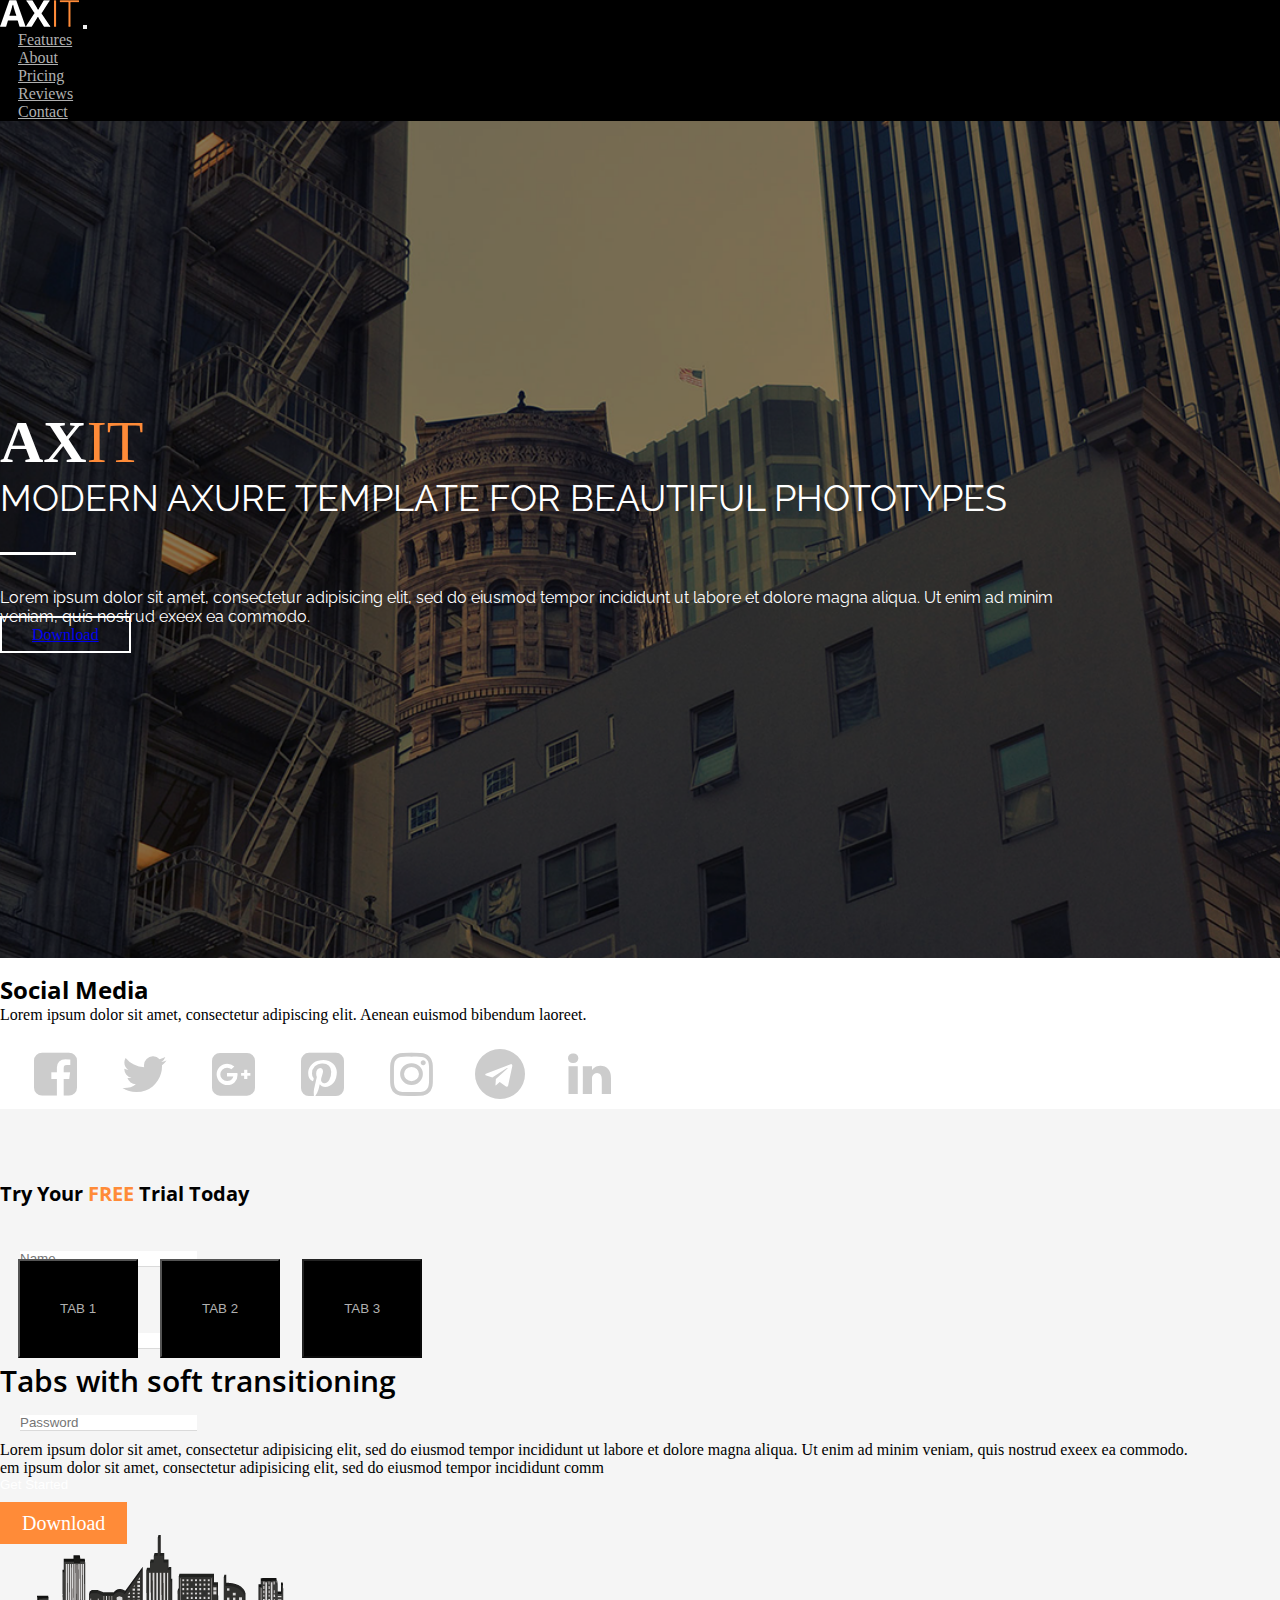
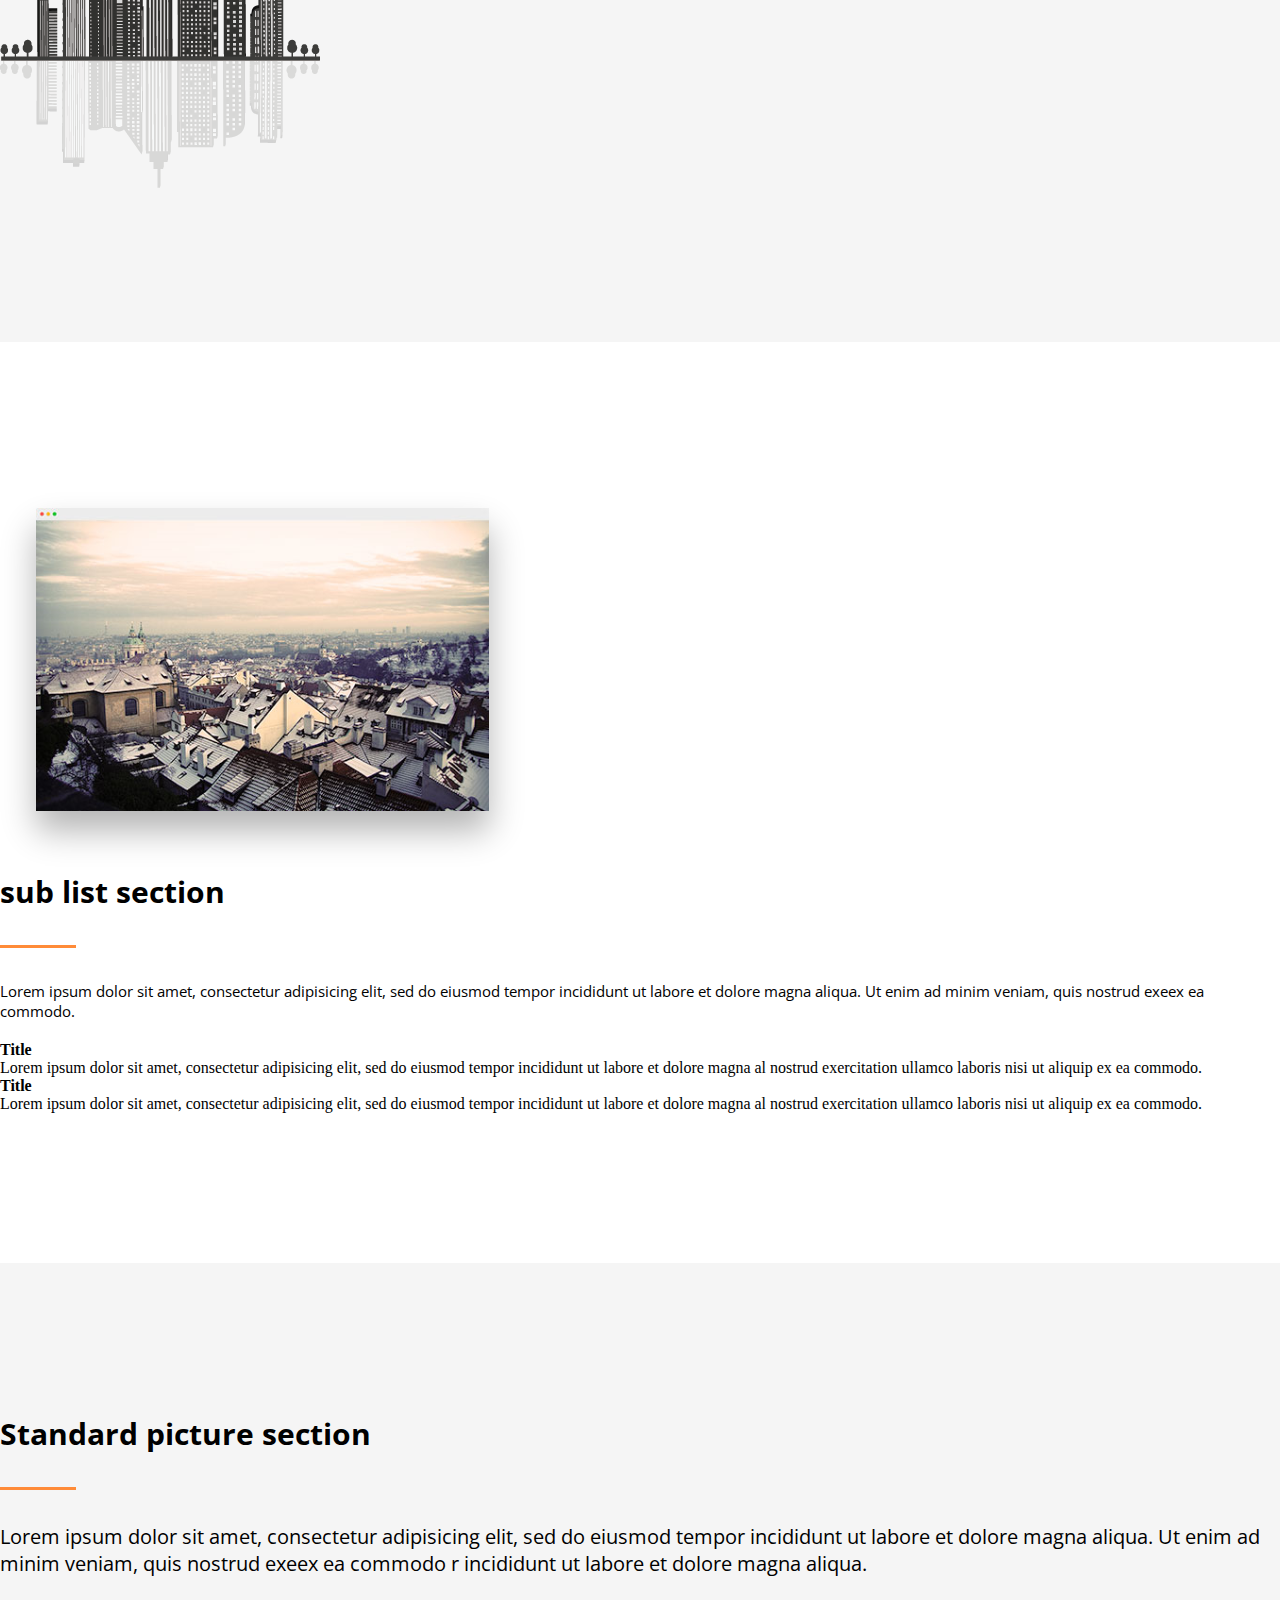
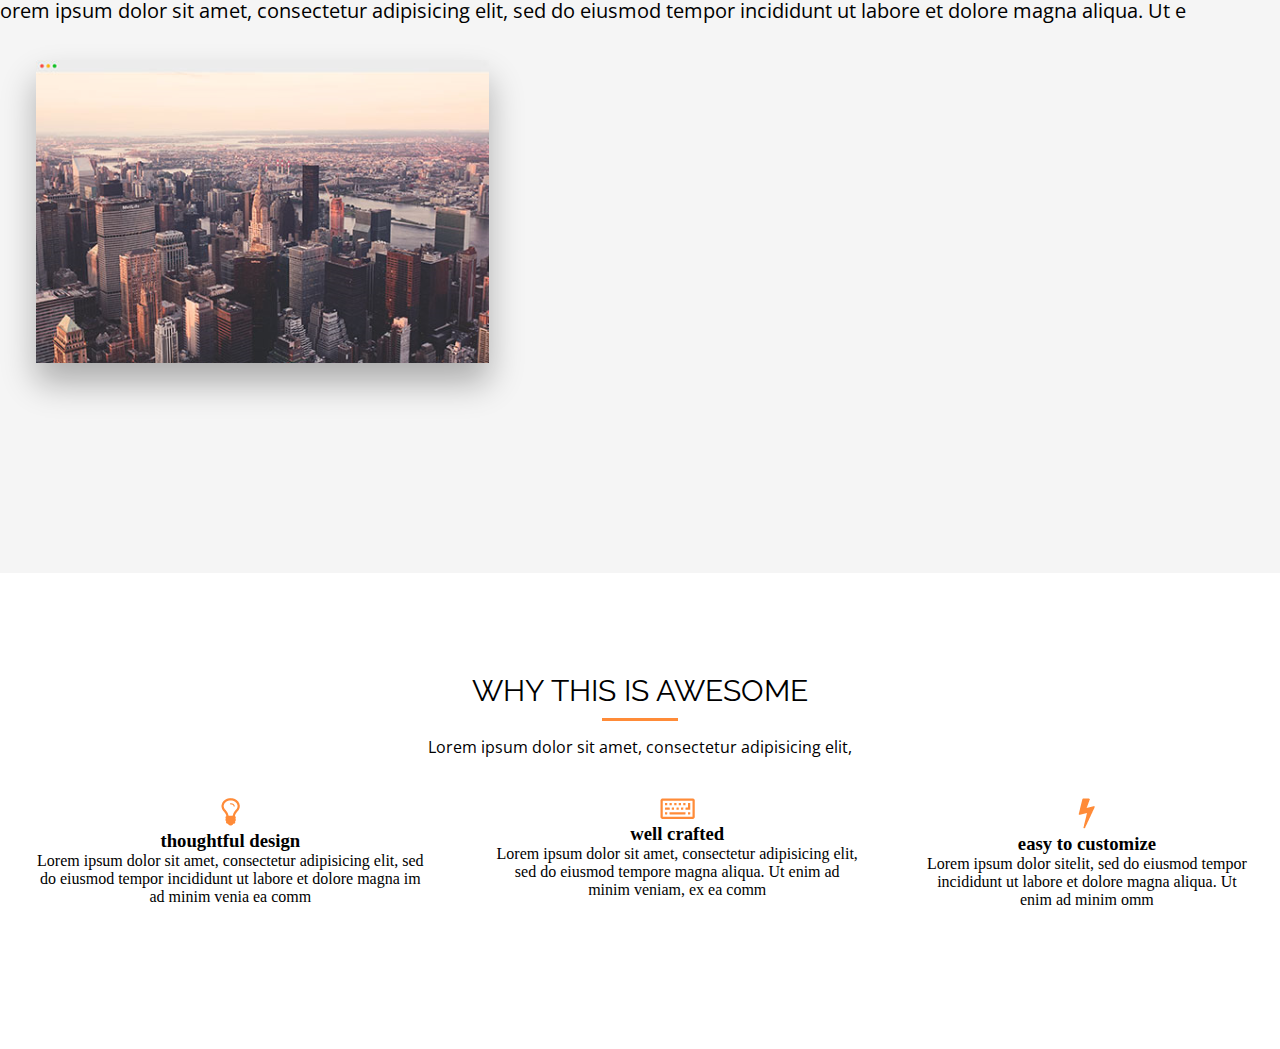
==== index.html @ ef0294df "Add files via upload" ====
<!DOCTYPE html>
<html>
<head>
	<meta charset="utf-8">
	<meta name="viewport" content="width=device-width, initial-scale=1">
	<title>class 08</title>
</head>
<body>
    <!doctype html>
<html lang="en">
  <head>
    <meta charset="utf-8">
    <meta name="viewport" content="width=device-width, initial-scale=1">
    <title>Bootstrap demo</title>
    <link href="https://cdn.jsdelivr.net/npm/bootstrap@5.3.2/dist/css/bootstrap.min.css" rel="stylesheet" integrity="sha384-T3c6CoIi6uLrA9TneNEoa7RxnatzjcDSCmG1MXxSR1GAsXEV/Dwwykc2MPK8M2HN" crossorigin="anonymous">


<!-- font awesome link -->

    <link rel="stylesheet" href="https://stackpath.bootstrapcdn.com/font-awesome/4.7.0/css/font-awesome.min.css"> 


<!-- main css link -->

    <link rel="stylesheet" type="text/css" href="css/style.css">
  </head>
  <body>



    <!-- header-section start -->    


<header class="header-section">
  <nav class="navbar navbar-expand-lg">
  <div class="container">
    <a class="navbar-brand" href="#"><img src="img/logo.png"></a>
    <button class="navbar-toggler" type="button" data-bs-toggle="collapse" data-bs-target="#navbarSupportedContent" aria-controls="navbarSupportedContent" aria-expanded="false" aria-label="Toggle navigation">
      <span class="navbar-toggler-icon"></span>
    </button>
    <div class="collapse navbar-collapse" id="navbarSupportedContent">
      <ul class="navbar-nav ms-auto mb-2 mb-lg-0">

        <li class="nav-item">
          <a class="nav-link active" aria-current="page" href="#">features</a>
        </li>

        <li class="nav-item">
          <a class="nav-link" href="#">about</a>
        </li>

         <li class="nav-item">
          <a class="nav-link" href="#">pricing</a>
        </li>

         <li class="nav-item">
          <a class="nav-link" href="#">reviews</a>
        </li>

         <li class="nav-item">
          <a class="nav-link" href="#">contact</a>
        </li>
      </ul> 
    </div>
  </div>
</nav>
</header>

 <!-- header-section end -->





 <!-- banner-section start -->

<section class="banner-section">
  <div class="container">
    <div class="row">
      <div class="col-lg-7">
        <div class="content">
          <h1>ax<span>it</span></h1>
          <h2>modern axure template for beautiful phototypes</h2>
          <div class="line"></div>
          <p>Lorem ipsum dolor sit amet, consectetur adipisicing elit, sed do eiusmod
          tempor incididunt ut labore et dolore magna aliqua. Ut enim ad minim veniam,
          quis nostrud exeex ea commodo.</p>

         <a href="#" class="btn btn-primary">download</a>
        </div>
      </div>
      <div class="col-lg-5">
        <div class="main-form">
          <div class="card text-center"  style="width: 20rem;">
          <div class="card-header">
            <h3>try your <span>free</span> trial today</h3>
          </div>
            <div class="card-body">
               <form>

                 <div class="form-group first">
                   <input type="text" class="form-control" placeholder="name">
                 </div>

                 <div class="form-group">
                   <input type="email" class="form-control" placeholder="email">
                 </div>

                 <div class="form-group">
                   <input type="password" class="form-control" placeholder="password">
                 </div>

               </form>
            </div>
            <div class="card-footer text-body-secondary">
             <input type="submit" value="get started" class="get-btn">
        </div>
        </div>
        </div>
      </div>
    </div>
  </div>
</section>


 <!-- banner-section end -->




 <!-- social-section start -->

<section class="social-section">
  <div class="container">
    <div class="row">
      <div class="col-lg-4">
        <div class="content">
          <h2>social media</h2>
          <p>Lorem ipsum dolor sit amet, consectetur adipiscing elit.
           Aenean euismod bibendum laoreet.</p>
        </div>
      </div>
      <div class="col-lg-8">
        <div class="icon-part">
           <div class="icon">
                <div class="icon">
                              <ul>
                                                  <li><a href="#"><i class="fa fa-facebook-square" aria-hidden="true"></i></a></li>
                                                  <li><a href="#"><i class="fa fa-twitter" aria-hidden="true"></i></a></li>
                                                  <li><a href="#"><i class="fa fa-google-plus-square" aria-hidden="true"></i></a></li>
                                                  <li><a href="#"><i class="fa fa-pinterest-square" aria-hidden="true"></i></a></li>
                                                  <li><a href="#"><i class="fa fa-instagram" aria-hidden="true"></i></a></li>
                                                  <li><a href="#"><i class="fa fa-telegram" aria-hidden="true"></i></a></li>
                                                  <li><a href="#"><i class="fa fa-linkedin" aria-hidden="true"></i></a></li>
                              </ul>                                                
          </div>                               
          </div>
        </div>
      </div>
    </div>
  </div>
</section>

 <!-- social-section end -->





 <!-- tab-section start -->


<section class="tab-section">
  <div class="container">
    <div class="row">
      <div class="col-lg-2">
        <div class="d-flex align-items-start">
  <div class="nav flex-column nav-pills me-3" id="v-pills-tab" role="tablist" aria-orientation="vertical">
    <button class="nav-link active" id="v-pills-home-tab" data-bs-toggle="pill" data-bs-target="#v-pills-home" type="button" role="tab" aria-controls="v-pills-home" aria-selected="true">TAB 1</button>
    <button class="nav-link" id="v-pills-profile-tab" data-bs-toggle="pill" data-bs-target="#v-pills-profile" type="button" role="tab" aria-controls="v-pills-profile" aria-selected="false">tab 2</button>
    <button class="nav-link" id="v-pills-disabled-tab" data-bs-toggle="pill" data-bs-target="#v-pills-disabled" type="button" role="tab" aria-controls="v-pills-disabled" aria-selected="false" disabled>TAB 3</button>
  </div>  
</div>
      </div>
      <div class="col-lg-5">
        <div class="tab-content">
          <h2>Tabs with soft transitioning</h2>
          <p>Lorem ipsum dolor sit amet, consectetur adipisicing elit, sed do eiusmod
          tempor incididunt ut labore et dolore magna aliqua. Ut enim ad minim veniam,
          quis nostrud exeex ea commodo.</p>
          <p>em ipsum dolor sit amet, consectetur adipisicing elit, sed do eiusmod
          tempor incididunt comm</p>
         <div class="btn">
        <a href="#">download</a>
        </div>
        </div>
      </div>
       <div class="col-lg-4">
         <img src="img/tab.png">
       </div>
    </div>
  </div>
</section>

 <!-- tab-section end -->





 <!-- sub list-section start -->

<section class="feature-section">
  <div class="container">
    <div class="row">
      <div class="col-lg-6">
        <img src="img/left1.png">
      </div>
      <div class="col-lg-6">
        <div class="feature-content">
          <h2>sub list section</h2>
          <div class="line"></div>
          <p>Lorem ipsum dolor sit amet, consectetur adipisicing elit, sed do eiusmod
          tempor incididunt ut labore et dolore magna aliqua. Ut enim ad minim veniam,
          quis nostrud exeex ea commodo.</p>
        </div>

        <div class="feature-title">
         <div>
            <h4>Title</h4>
          <p>Lorem ipsum dolor sit amet, consectetur adipisicing elit, sed do eiusmod
          tempor incididunt ut labore et dolore magna al nostrud exercitation ullamco laboris nisi ut aliquip ex ea commodo.</p>
         </div>

         <div>
            <h4>Title</h4>
          <p>Lorem ipsum dolor sit amet, consectetur adipisicing elit, sed do eiusmod
          tempor incididunt ut labore et dolore magna al nostrud exercitation ullamco laboris nisi ut aliquip ex ea commodo.</p>
         </div>
        </div>
      </div>
    </div>
  </div>
</section>

 <!-- sub list-section end -->





 <!-- standard picture-section start -->

<section class="picture-section">
  <div class="container">
    <div class="row">
      <div class="col-lg-6">
        <div class="picture-content">
          <h2>Standard picture section</h2>
          <div class="line"></div>
          <p>Lorem ipsum dolor sit amet, consectetur adipisicing elit, sed do eiusmod
          tempor incididunt ut labore et dolore magna aliqua. Ut enim ad minim veniam,
          quis nostrud exeex ea commodo r incididunt ut labore et dolore magna aliqua.</p>
          <p>orem ipsum dolor sit amet, consectetur adipisicing elit, sed do eiusmod
          tempor incididunt ut labore et dolore magna aliqua. Ut e</p>
        </div>
      </div>
      <div class="col-lg-6">
        <img src="img/right.png">
      </div>
    </div>
  </div>
</section>

 <!-- standard picture-section end -->





 <!-- why this is awesome-section start -->


<section class="our-process">
  <div class="container">
                   <div class="title">
                    <h2>why this is awesome</h2>
                    <div class="line"></div>
                    <p>Lorem ipsum dolor sit amet, consectetur adipisicing elit,</p>
                   </div>

                  <div class="icon-inner">
                    <div class="icon-box">
                    <img src="img/icon1.png">
                    <h3>thoughtful design</h3>
                    <p>Lorem ipsum dolor sit amet, consectetur adipisicing elit, sed do eiusmod
                    tempor incididunt ut labore et dolore magna im ad minim venia ea comm</p>
               </div>

               <div class="icon-box">
                    <img src="img/icon2.png">
                    <h3>well crafted</h3>
                    <p>Lorem ipsum dolor sit amet, consectetur adipisicing elit, sed do eiusmod
                    tempore magna aliqua. Ut enim ad minim veniam,
                     ex ea comm</p>
               </div>

               <div class="icon-box">
                    <img src="img/icon3.png">
                    <h3>easy to customize</h3>
                    <p>Lorem ipsum dolor sitelit, sed do eiusmod
                    tempor incididunt ut labore et dolore magna aliqua. Ut enim ad minim omm</p>
               </div>  
               </div>                              
  </div>
</section>

 <!-- why this is awesome-section end -->


     
    <script src="https://cdn.jsdelivr.net/npm/bootstrap@5.3.2/dist/js/bootstrap.bundle.min.js" integrity="sha384-C6RzsynM9kWDrMNeT87bh95OGNyZPhcTNXj1NW7RuBCsyN/o0jlpcV8Qyq46cDfL" crossorigin="anonymous"></script>
  </body>
</html>
</body>
</html>
---- css/style.css ----
@import url('https://fonts.googleapis.com/css2?family=Open+Sans:wght@300;400;500;600;700;800&family=Raleway:wght@100;200;300;400;500;600;700;800;900&display=swap');


/*font-family: 'Open Sans', sans-serif;
font-family: 'Raleway', sans-serif;*/

*{
	margin: 0;
	padding: 0;
}

/*header-section start*/


.navbar{
	background: black;
}

.nav-link{
	color: #b0b0b0  !important;
	margin-left: 18px;
	text-transform: capitalize;
}
/*header-section end*/




/*banner-section-start*/

.banner-section{
	width: 100%;
	background: url(../img/background.png);
	height: 93vh;
	background-repeat: no-repeat;
	background-position: center;
	background-size: cover;
}

.banner-section .content{
	height: 90vh;
	display: table-cell;
	vertical-align: middle;
}

.banner-section .content h1{
	font-size: 60px;
	text-transform: uppercase;
	color: #fff;
	font-weight: 700;
}

.banner-section .content h1 span{
	color: #ff8b38;
	font-weight: 300;
}

.banner-section .content h2{
	font-family: 'Raleway', sans-serif;
	font-size: 36px;
	text-transform: uppercase;
	color: #fff;
	font-weight: 400;
	padding-right: 188px;
}

.banner-section .content .line{
	width: 76px;
	height: 3px;
	background: #fff;
	margin: 33px 0px;
}

.banner-section .content p{
	font-family: 'Raleway', sans-serif;
	font-size: 16px;
	color: #fff;
	font-weight: 400;
	padding-right: 214px;
}

.btn-primary{
	background: transparent;
	border-radius: 0;
	border: 2px solid white;
	padding: 8px 30px;
	margin-top: 25px;
}

.btn-primary:hover{
	background: #ff8b38;
	border-color:#ff8b38 ;
}



/*form-part*/


.main-form{
	height: 90vh;
	display: table-cell;
	vertical-align: middle;
}


.main-form .form-group{
    margin-top: 22px !important;
    margin-bottom: 22px !important;
    padding: 0px 20px;
}


.main-form .form-group .form-control{
	border: none;
	outline: 0;
	border-bottom:1px  solid #dadada;
	border-radius: 0;
	 margin-top: 22px;
    margin-bottom: 22px;
    text-transform: capitalize;

}
.first{
	margin-top: 0px !important;
}

.card-body{
	margin-top: 0px;
	padding-top: 0px;
}
.card-header{
	background: #f5f5f5;
}

.card-header h3{
	font-family: 'Open Sans', sans-serif;
    font-size: 20px;
	text-transform: capitalize;
	color: #000;
	font-weight: 700;
	
}

.card-header h3 span{
	font-family: 'Open Sans', sans-serif;
    font-size: 20px;
	text-transform: uppercase;
	color: #ff8b38;
	font-weight: 700;
	
}

.card-footer{
    background: #ff8b38;
}


.get-btn{
	border: none;
	background: transparent;
	color: white;
	text-transform: capitalize;
}


/*banner-section-end*/







/*social-section-start*/


.social-section .content h2{
	font-family: 'Open Sans', sans-serif;
	text-transform: capitalize;
	margin-top: 15px;
}

.icon-part{
	width: 100%;
	margin-top: 15px;	
}

 .icon ul li{
 	display: inline-block;
    list-style: none;
    background: white;
    margin-top: 10px;
    width: 60px;
    height: 60px;
    text-align: center;
    margin-left: 25px;
}

.icon ul li a{
    text-decoration: none;
    color: #cccccc;


}
.icon ul li a i{
font-size: 50px;
color: #cccccc;

}

.btn{
   text-transform: capitalize;
    margin-top: 35px;  
}

.btn a{
     text-decoration: none;
     background: #ff8b38;
     color: #fff;
     padding: 10px 22px;
     font-size: 20px;
     text-align: center;
}


/*social-section-end*/






/*tab-section-start*/


.tab-section{
  padding: 150px 0px;
  background: #f5f5f5;
}

.tab-section .nav{
	margin-bottom: 2px;
}


.tab-section .nav-link{
	padding: 40px;
	border-radius: 0;
	background: black ;
	color: white;
	text-transform: uppercase;
}

.tab-content h2{
	font-family: 'Open Sans', sans-serif;
	font-size: 30px;
	font-weight: 600;
	margin-bottom: 40px;
}

/*tab-section-end*/





/*sub list-section start*/

.feature-section{
	padding: 150px 0px;
}

.feature-content h2{
	font-family: 'Open Sans', sans-serif;
	font-weight: 700;
	font-size: 30px;
}
.feature-section .feature-content .line{
	width: 76px;
	height: 3px;
    background: #ff8b38;
	margin: 33px 0px;
}


.feature-content p{
font-family: 'Open Sans', sans-serif;
font-size: 15px;
font-weight: 200px;
margin-bottom: 20px;
}


.feature-title{
	margin-top: 20px;
}

/*sub list-section end*/








/*standard-picture-section start*/


.picture-section{
	padding: 150px 0px;
	background:  #f5f5f5;
}

.picture-content h2{
	font-family: 'Open Sans', sans-serif;
	font-weight: 700;
	font-size: 30px;
}
.picture-section .picture-content .line{
	width: 76px;
	height: 3px;
    background: #ff8b38;
	margin: 33px 0px;
}


.picture-content p{
font-family: 'Open Sans', sans-serif;
font-size: 20px;
font-weight: 200px;
margin-bottom: 20px;
}


/*standard picture-section end*/






/*why this is awesome-section start*/

.our-process{
	width: 100%;
	padding: 100px 0px;
}
 .our-process .title{
 	text-align: center;
 	justify-content: center;

 }


.our-process .title h2{
	font-family: 'Raleway', sans-serif;
	font-size: 30px;
	text-transform: uppercase;
	font-weight: 400;
	
}

.our-process .title .line{
	width: 76px;
	height: 3px;
    background: #ff8b38;
	margin: auto;
	margin-top: 10px;
}

.our-process .title p{
	font-family: 'Open Sans', sans-serif;
	font-size: 16px;
	margin-top: 15px;
	
}

.icon-inner{
	display: flex;
	text-align: center;

}
.icon-inner .icon-box{
	margin: 20px;
	padding: 20px 12px;
}

.icon-inner .icon-box h2{
	font-family: 'Open Sans', sans-serif;
	text-transform: capitalize;
}

/*why this is awesome-section end*/
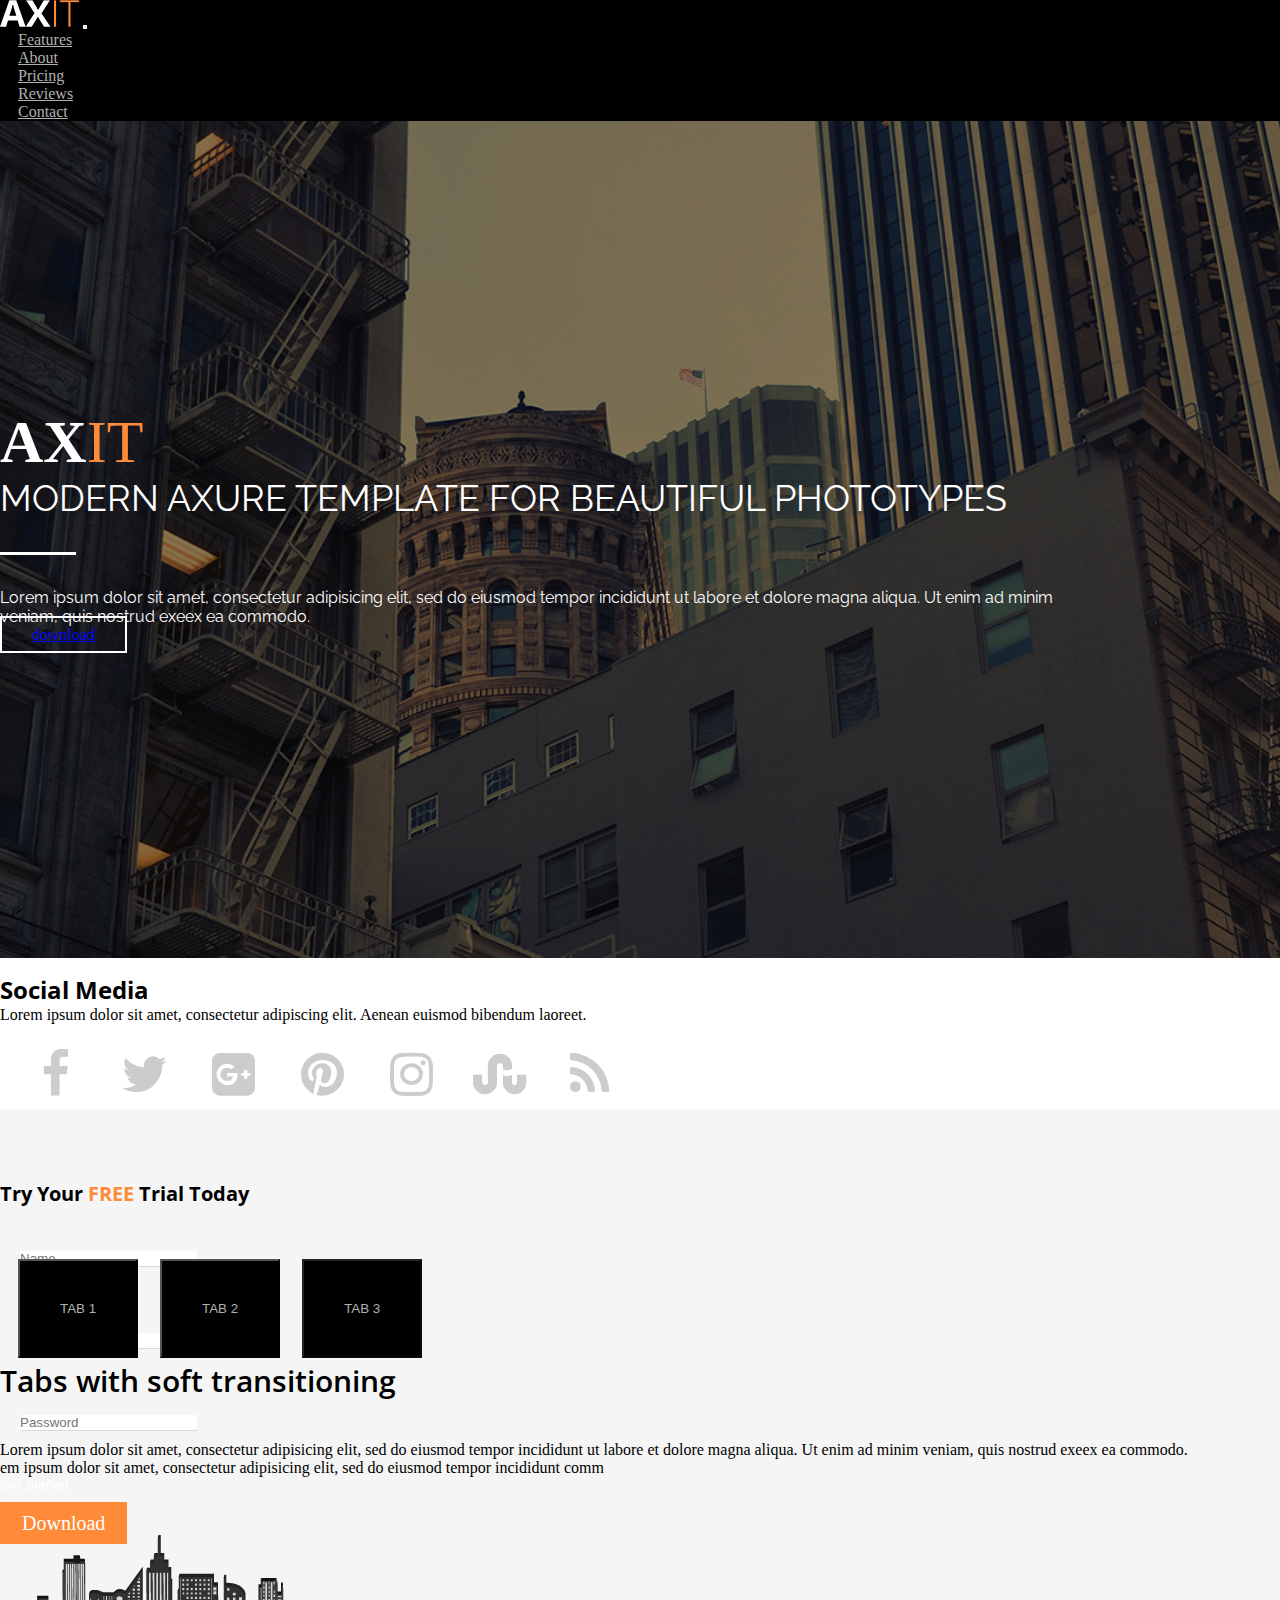
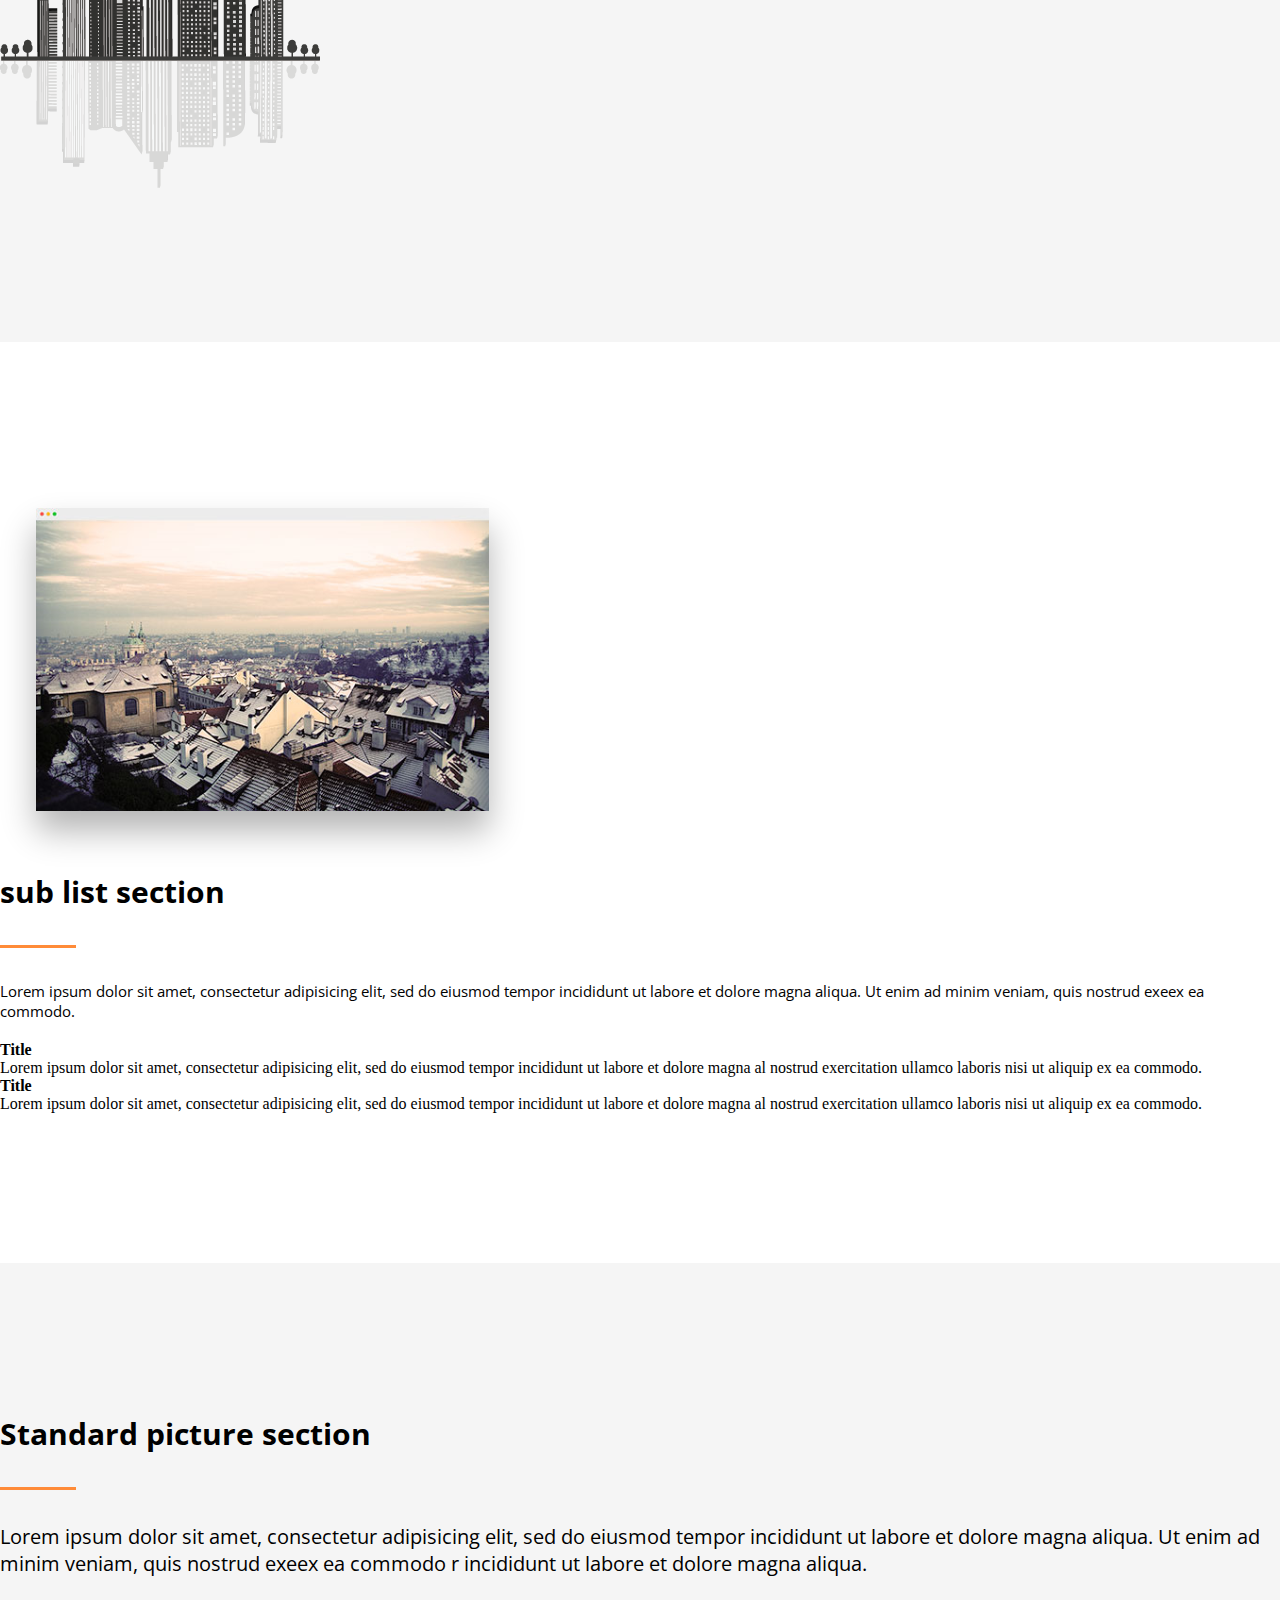
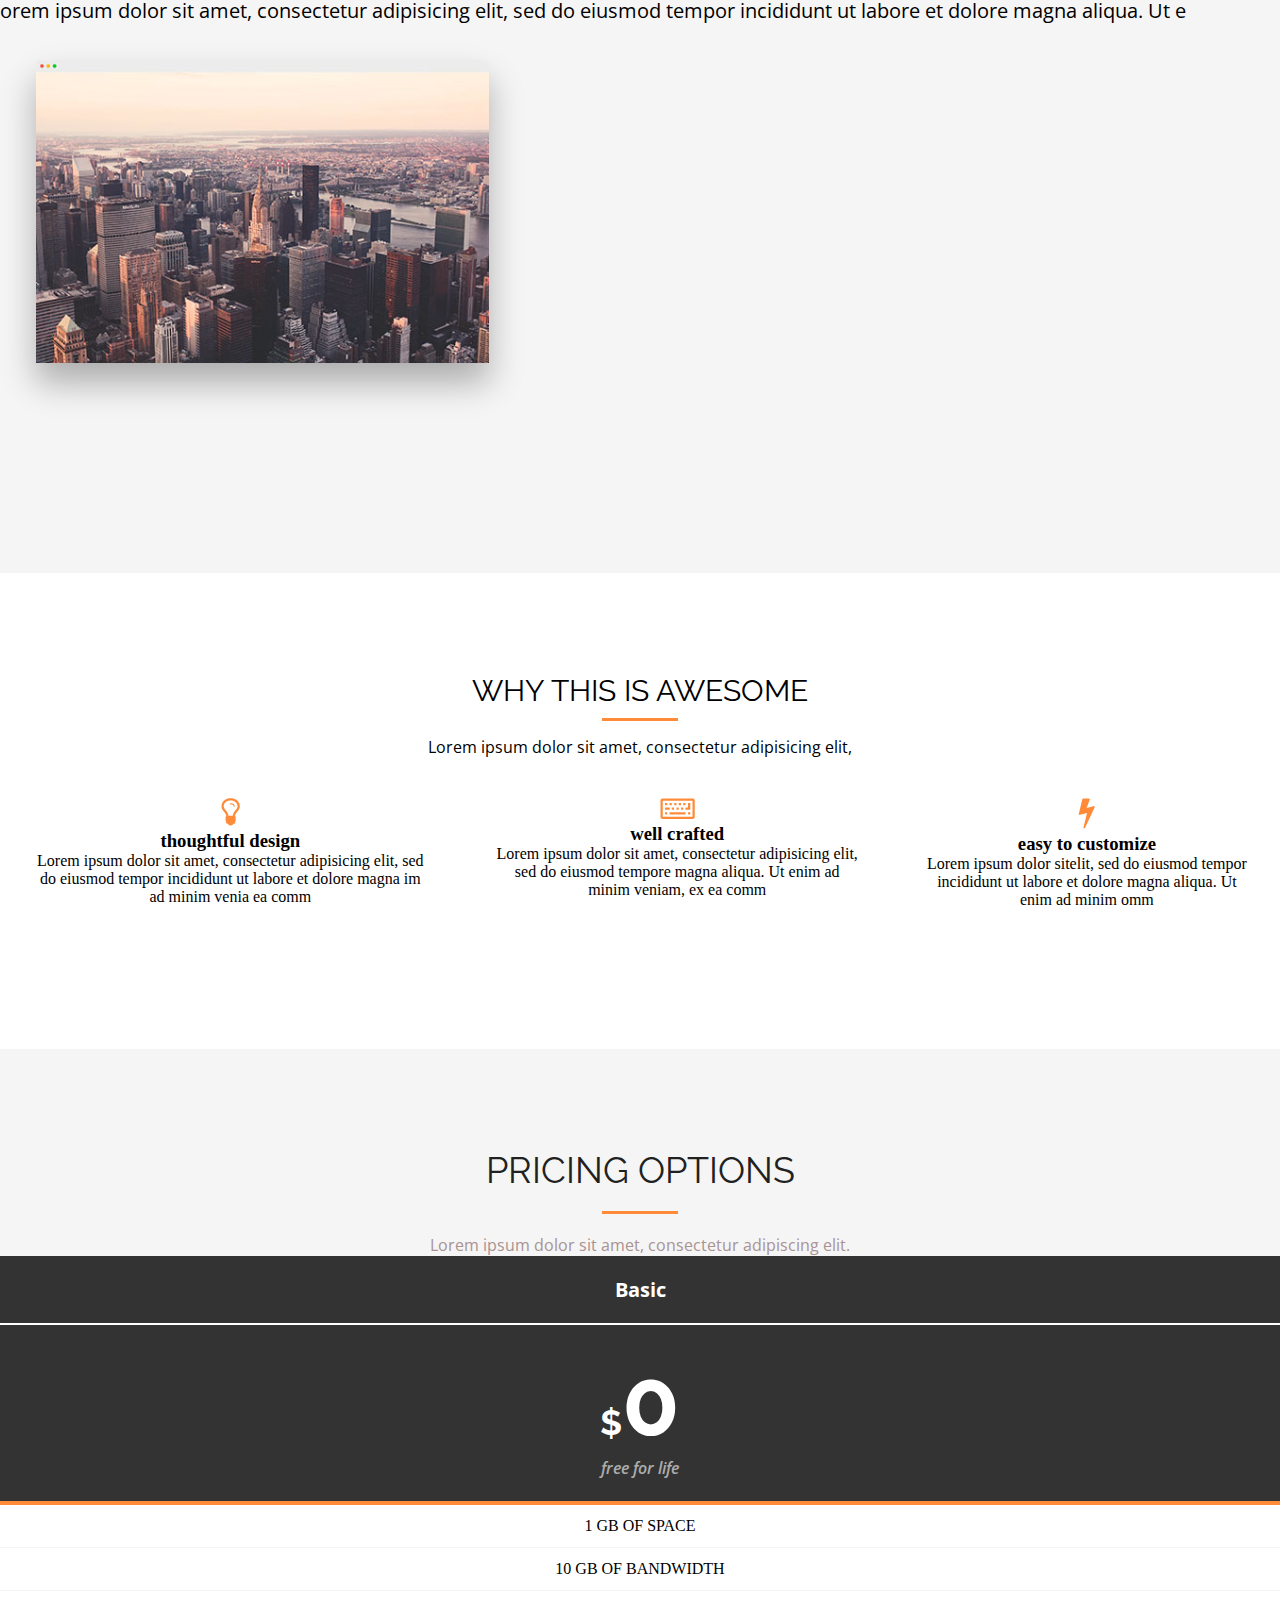
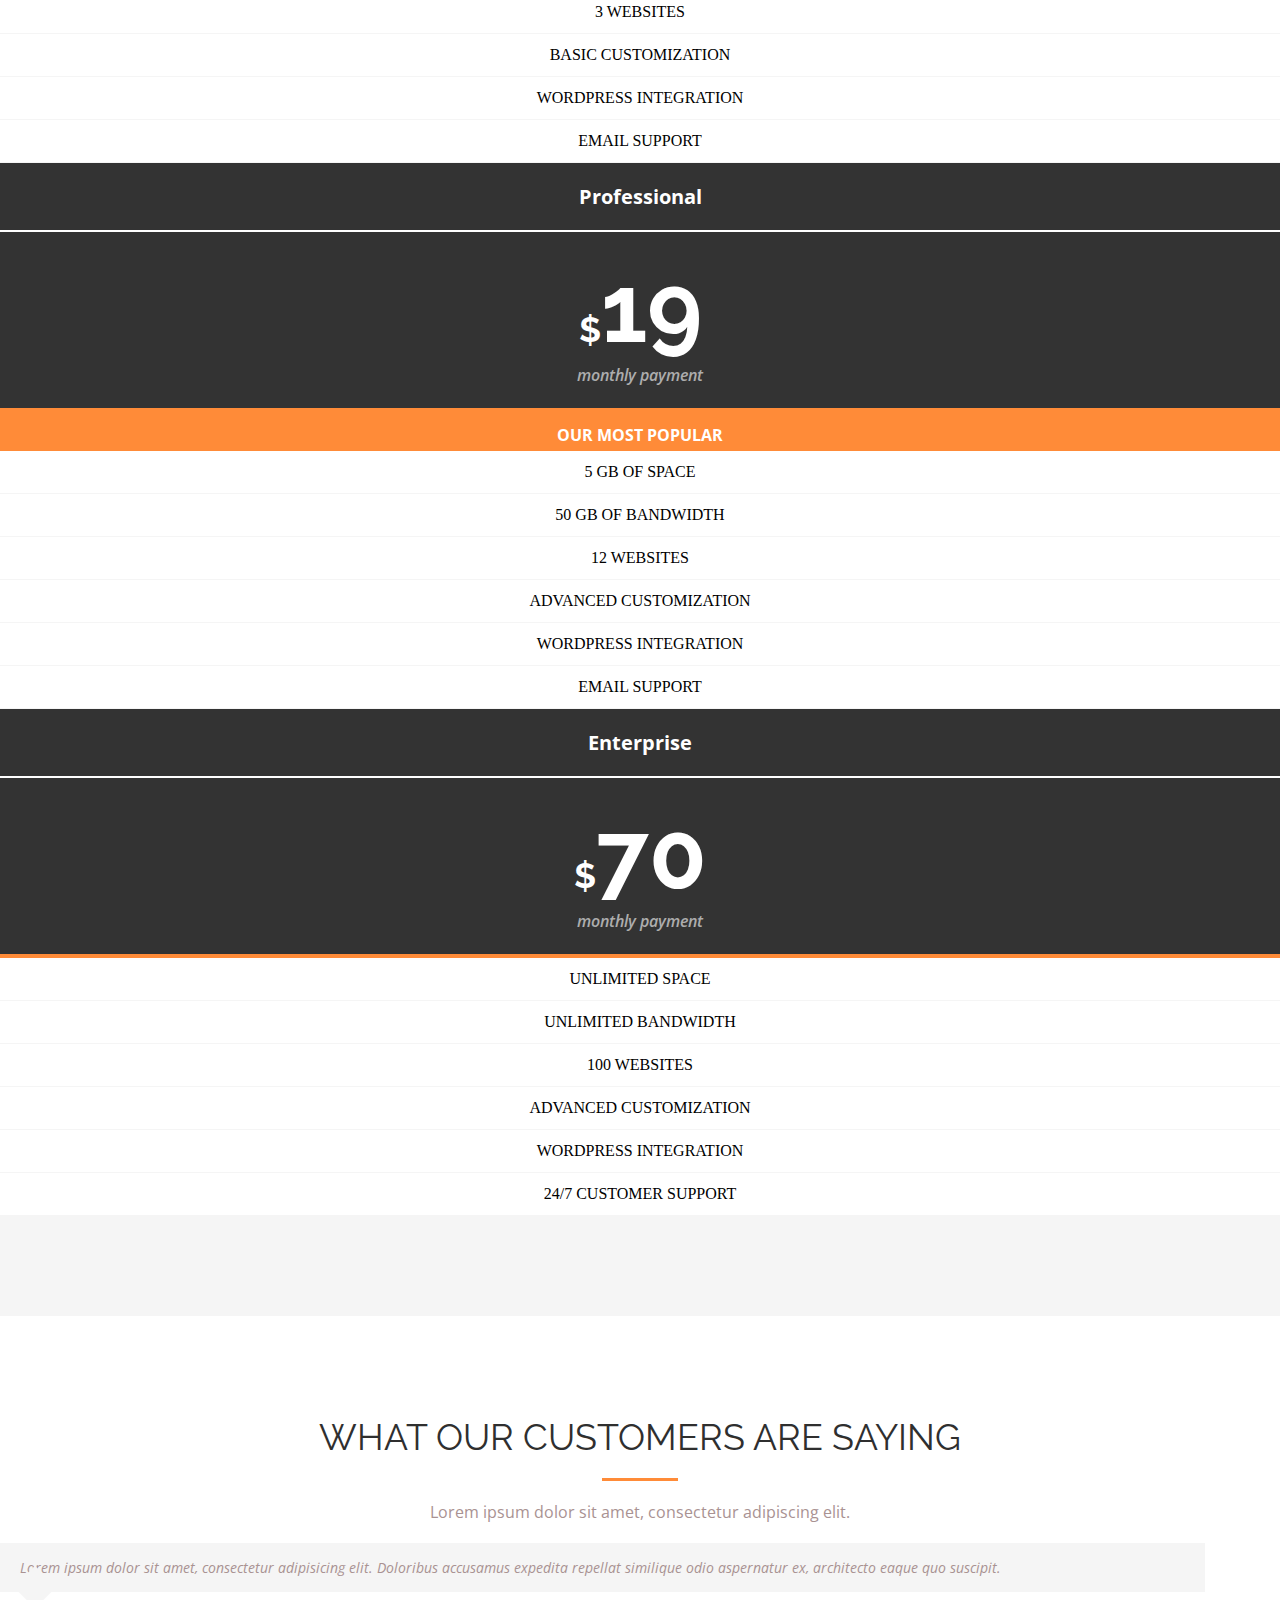
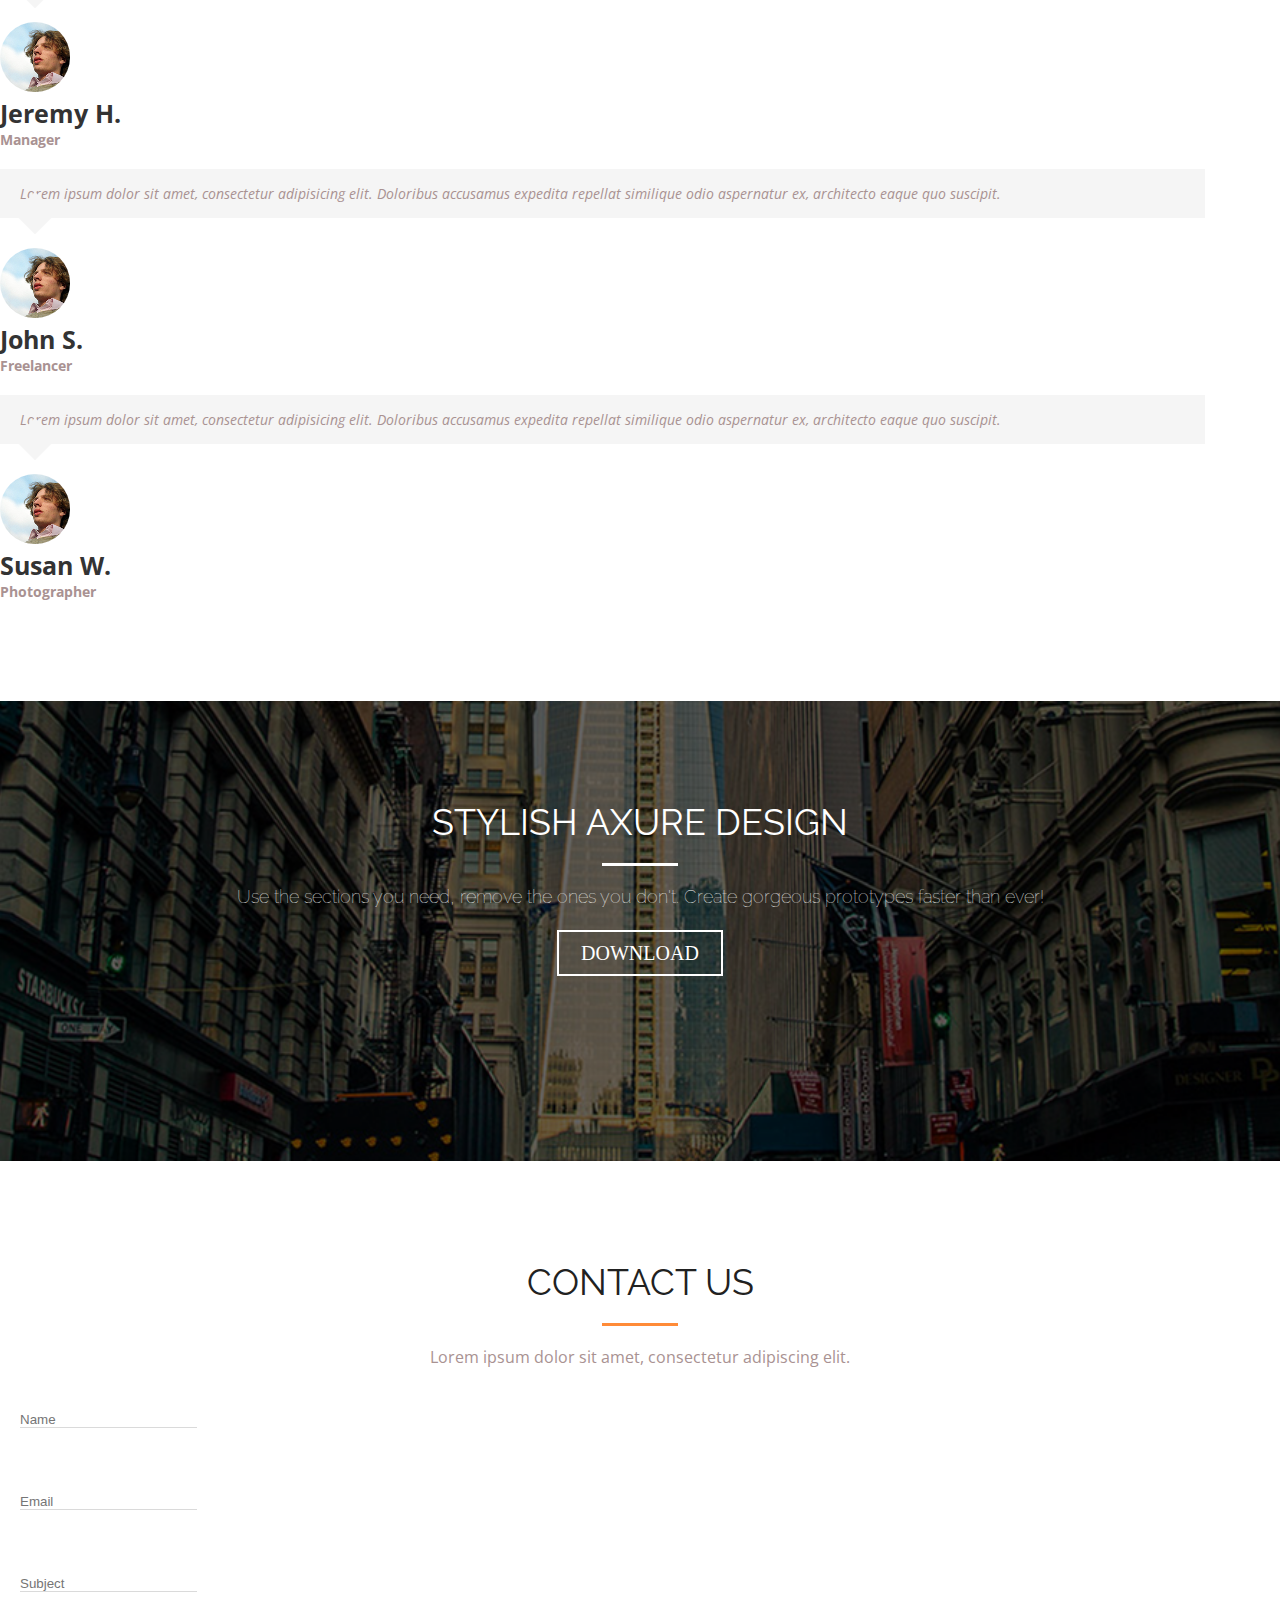
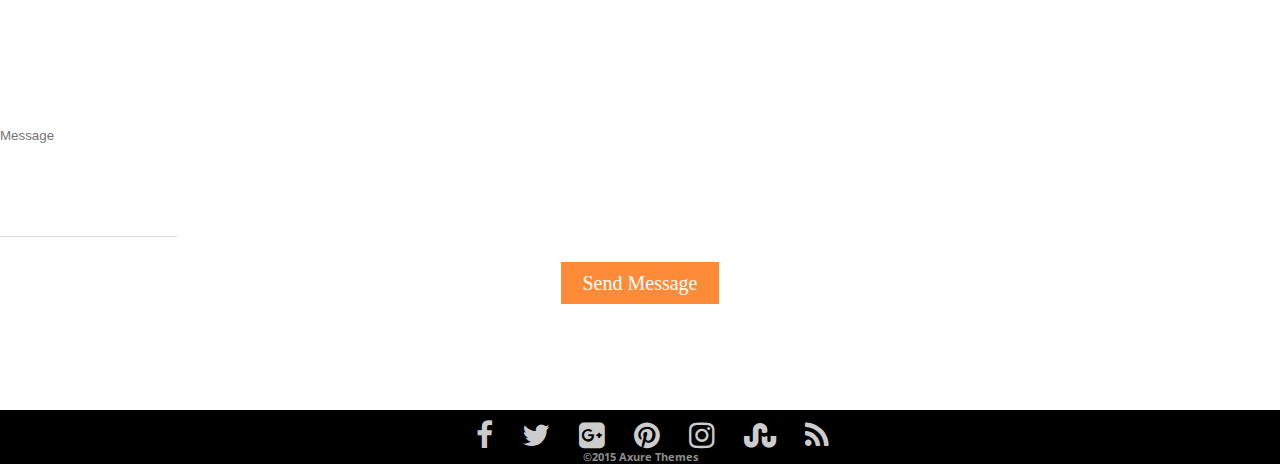
==== commit 7f1cdbb6: "Add files via upload" ====
--- a/index.html
+++ b/index.html
@@ -145,13 +145,13 @@
            <div class="icon">
                 <div class="icon">
                               <ul>
-                                                  <li><a href="#"><i class="fa fa-facebook-square" aria-hidden="true"></i></a></li>
+                                                  <li><a href="#"><i class="fa fa-facebook" aria-hidden="true"></i></a></li>
                                                   <li><a href="#"><i class="fa fa-twitter" aria-hidden="true"></i></a></li>
                                                   <li><a href="#"><i class="fa fa-google-plus-square" aria-hidden="true"></i></a></li>
-                                                  <li><a href="#"><i class="fa fa-pinterest-square" aria-hidden="true"></i></a></li>
+                                                  <li><a href="#"><i class="fa fa-pinterest" aria-hidden="true"></i></a></li>
                                                   <li><a href="#"><i class="fa fa-instagram" aria-hidden="true"></i></a></li>
-                                                  <li><a href="#"><i class="fa fa-telegram" aria-hidden="true"></i></a></li>
-                                                  <li><a href="#"><i class="fa fa-linkedin" aria-hidden="true"></i></a></li>
+                                                  <li><a href="#"><i class="fa fa-stumbleupon" aria-hidden="true"></i></a></li>
+                                                  <li><a href="#"><i class="fa fa-rss" aria-hidden="true"></i></a></li>
                               </ul>                                                
           </div>                               
           </div>
@@ -318,6 +318,325 @@
  <!-- why this is awesome-section end -->
 
 
+
+
+
+
+ <!-- pricing-section start -->
+
+<section class="price-section">
+  <div class="container">
+
+    <div class="row">
+      <div class="col-lg-12">
+        <div class="title">
+          <h2>pricing options</h2>
+          <div class="line"></div>
+          <p>Lorem ipsum dolor sit amet, consectetur adipiscing elit.</p>
+        </div>
+      </div>
+    </div>
+
+     
+    <div class="row align-items-end">
+       <div class="col-lg-4">
+         <div class="price-box">
+           <div class="p-header">
+             <h4>basic</h4>
+           </div>
+           <div class="p-body">
+             <h2><span>$</span>0</h2>
+             <p>free for life</p>
+           </div>
+           <div class="p-footer">
+              <ul>
+               <li>1 gb of space</li>
+               <li>10 gb of bandwidth</li>
+               <li>3 websites</li>
+               <li>basic customization</li>
+               <li>wordpress integration</li>
+               <li>email support</li>
+             </ul>
+           </div> 
+         </div>
+        </div>
+
+
+        <div class="col-lg-4">
+         <div class="price-box">
+           <div class="p-header">
+             <h4>professional</h4>
+           </div>
+           <div class="p-body middle">
+             <h2><span>$</span>19</h2>
+             <p>monthly payment</p>
+           </div>
+           <div class="pkg">
+               <p>our most popular</p>
+             </div>
+           <div class="p-footer">
+             <ul>
+               <li>5 gb of space</li>
+               <li>50 gb of bandwidth</li>
+               <li>12 websites</li>
+               <li>advanced customization</li>
+               <li>wordpress integration</li>
+               <li>email support</li>
+             </ul>
+           </div>
+         </div>
+        </div>
+
+
+        <div class="col-lg-4">
+         <div class="price-box">
+           <div class="p-header">
+             <h4>enterprise</h4>
+           </div>
+           <div class="p-body">
+             <h2><span>$</span>70</h2>
+             <p>monthly payment</p>
+           </div>
+           <div class="p-footer">
+             <ul>
+               <li>unlimited space</li>
+               <li>unlimited bandwidth</li>
+               <li>100 websites</li>
+               <li>advanced customization</li>
+               <li>wordpress integration</li>
+               <li>24/7 customer support</li>
+             </ul>
+           </div>
+         </div>
+        </div>
+    </div>
+  </div>
+</section>
+
+
+<!-- pricing-section-end -->
+
+
+
+
+
+
+<!-- comment-section-start -->
+
+
+<section class="comment-section">
+ <div class="container">
+
+    <div class="row">
+      <div class="col-lg-12">
+        <div class="title">
+          <h2>what our customers are saying</h2>
+          <div class="line"></div>
+          <p>Lorem ipsum dolor sit amet, consectetur adipiscing elit.</p>
+        </div>
+      </div>
+    </div>
+
+<div class="row">
+
+  <div class="col-lg-4">
+<div class="comment-box">
+    <div class="text">
+      <p>Lorem ipsum dolor sit amet, 
+        consectetur adipisicing elit. Doloribus 
+        accusamus expedita repellat similique 
+        odio aspernatur ex, architecto eaque 
+        quo suscipit.</p>
+      <div class="arrow"></div>
+    </div>
+    <div class="row">
+      <div class="col-lg-3">
+        <img src="img/profile.png">
+      </div>
+      <div class="col-lg-9">
+        <div class="introduction">
+          <h3>jeremy h.</h3>
+          <h5>manager</h5>
+        </div>
+      </div>
+    </div>
+</div>
+</div>
+
+<div class="col-lg-4">
+<div class="comment-box">
+    <div class="text">
+      <p>Lorem ipsum dolor sit amet, 
+        consectetur adipisicing elit. Doloribus 
+        accusamus expedita repellat similique 
+        odio aspernatur ex, architecto eaque 
+        quo suscipit.</p>
+      <div class="arrow"></div>
+    </div>
+    <div class="row">
+      <div class="col-lg-3">
+        <img src="img/profile.png">
+      </div>
+      <div class="col-lg-9">
+        <div class="introduction">
+          <h3>john s.</h3>
+          <h5>freelancer</h5>
+        </div>
+      </div>
+    </div>
+</div>
+</div>
+
+<div class="col-lg-4">
+<div class="comment-box">
+    <div class="text">
+      <p>Lorem ipsum dolor sit amet, 
+        consectetur adipisicing elit. Doloribus 
+        accusamus expedita repellat similique 
+        odio aspernatur ex, architecto eaque 
+        quo suscipit.</p>
+      <div class="arrow"></div>
+    </div>
+    <div class="row">
+      <div class="col-lg-3">
+        <img src="img/profile.png">
+      </div>
+      <div class="col-lg-9">
+        <div class="introduction">
+          <h3>susan w.</h3>
+          <h5>photographer</h5>
+        </div>
+      </div>
+    </div>
+</div>
+</div>
+  </div>
+  </div>
+</section>
+ 
+
+<!-- comment-section-end -->
+
+
+
+
+
+<!-- custom-section-start -->
+
+<section class="custom-section">
+  <div class="container">
+      <div class="row">
+        <div class="col-lg-12">
+         <div class="custom-box"> 
+          <h2>stylish axure design</h2>
+          <div class="line"></div>
+          <p>Use the sections you need, remove the ones you don't.  Create gorgeous prototypes faster than ever!</p>
+           <div class="btn">
+        <a href="#">download</a>
+        </div>
+         </div>
+        </div>
+      </div>
+  </div>
+</section>
+
+
+<!-- custom-section-end -->
+
+
+
+<!-- contact-section-start -->
+
+<section class="contact-section">
+  <div class="container">
+    <div class="row">
+      <div class="col-lg-12">
+        <div class="contact-us">
+          <h2>contact us</h2>
+          <div class="line"></div>
+          <p>Lorem ipsum dolor sit amet, consectetur adipiscing elit.</p>
+        </div>
+      </div>
+    </div>
+
+    <div class="row">
+      <div class="col-lg-6">
+        <div class="left-form">
+          <form>
+
+                 <div class="form-group">
+                   <input type="text" class="form-control" placeholder="name">
+                 </div>
+
+                 <div class="form-group">
+                   <input type="email" class="form-control" placeholder="email">
+                 </div>
+
+                 <div class="form-group">
+                   <input type="text" class="form-control" placeholder="subject">
+                 </div>
+
+               </form>
+        </div>
+      </div>
+      <div class="col-lg-6">
+       <div class="right-form">
+         <form>
+                   <div class="form-group">
+                   <input type="text" class="form-control" placeholder="message">
+                 </div>
+
+       </form>
+       </div>
+      </div>
+    </div>
+
+       <div class="button">
+        <a href="#">send message</a>
+        </div>
+  </div>
+</section>
+
+
+<!-- contact-section-end -->
+
+
+
+
+
+<!-- footer-section-start -->
+
+
+<section class="footer-section">
+  <div class="container">
+    <div class="row">
+      <div class="col-lg-12">
+        <div class="footer-part">
+          <ul>
+                                                  <li><a href="#"><i class="fa fa-facebook" aria-hidden="true"></i></a></li>
+                                                  <li><a href="#"><i class="fa fa-twitter" aria-hidden="true"></i></a></li>
+                                                  <li><a href="#"><i class="fa fa-google-plus-square" aria-hidden="true"></i></a></li>
+                                                  <li><a href="#"><i class="fa fa-pinterest" aria-hidden="true"></i></a></li>
+                                                  <li><a href="#"><i class="fa fa-instagram" aria-hidden="true"></i></a></li>
+                                                  <li><a href="#"><i class="fa fa-stumbleupon" aria-hidden="true"></i></a></li>
+                                                  <li><a href="#"><i class="fa fa-rss" aria-hidden="true"></i></a></li>
+            </ul>
+
+            <h6>&copy;2015 axure themes</h6>
+        </div>
+      </div>
+    </div>
+  </div>
+</section>
+
+
+<!-- footer-section-end -->
+
+
+
+
+
+
      
     <script src="https://cdn.jsdelivr.net/npm/bootstrap@5.3.2/dist/js/bootstrap.bundle.min.js" integrity="sha384-C6RzsynM9kWDrMNeT87bh95OGNyZPhcTNXj1NW7RuBCsyN/o0jlpcV8Qyq46cDfL" crossorigin="anonymous"></script>
   </body>
--- a/css/style.css
+++ b/css/style.css
@@ -209,12 +209,46 @@
 
 }
 
-.btn{
+
+/*social-section-end*/
+
+
+
+
+/*tab-section-start*/
+
+
+.tab-section{
+  padding: 150px 0px;
+  background: #f5f5f5;
+}
+
+.tab-section .nav{
+	margin-bottom: 2px;
+}
+
+
+.tab-section .nav-link{
+	padding: 40px;
+	border-radius: 0;
+	background: black ;
+	color: white;
+	text-transform: uppercase;
+}
+
+.tab-content h2{
+	font-family: 'Open Sans', sans-serif;
+	font-size: 30px;
+	font-weight: 600;
+	margin-bottom: 40px;
+}
+
+.tab-content .btn{
    text-transform: capitalize;
     margin-top: 35px;  
 }
 
-.btn a{
+.tab-content .btn a{
      text-decoration: none;
      background: #ff8b38;
      color: #fff;
@@ -224,41 +258,6 @@
 }
 
 
-/*social-section-end*/
-
-
-
-
-
-
-/*tab-section-start*/
-
-
-.tab-section{
-  padding: 150px 0px;
-  background: #f5f5f5;
-}
-
-.tab-section .nav{
-	margin-bottom: 2px;
-}
-
-
-.tab-section .nav-link{
-	padding: 40px;
-	border-radius: 0;
-	background: black ;
-	color: white;
-	text-transform: uppercase;
-}
-
-.tab-content h2{
-	font-family: 'Open Sans', sans-serif;
-	font-size: 30px;
-	font-weight: 600;
-	margin-bottom: 40px;
-}
-
 /*tab-section-end*/
 
 
@@ -392,4 +391,417 @@
 	text-transform: capitalize;
 }
 
-/*why this is awesome-section end*/+/*why this is awesome-section end*/
+
+
+
+
+
+
+/*pricing-section start*/
+
+
+.price-section{
+	width: 100%;
+	padding: 100px 0px;
+	background: #f5f5f5;
+}
+
+.price-section .title{
+	text-align: center;
+}
+
+
+
+.price-section .title h2{
+	font-family: 'Raleway', sans-serif;
+	text-transform: uppercase;
+	font-weight: 400;
+	font-size: 36px;
+	color: #212121;
+}
+
+.price-section .title .line{
+	width: 76px;
+	height: 3px;
+    background: #ff8b38;
+	margin: auto;
+	margin-top: 20px;
+}
+
+.price-section .title p{
+	font-family: 'Open Sans', sans-serif;
+	margin-top: 20px;
+	color: #a99292;
+}
+
+.price-box{
+
+}
+
+.price-box .p-header{
+	background: #333333;
+	padding: 20px;
+	border-bottom: 2px solid  white;
+	
+}
+
+.price-box .p-header h4{
+	font-family: 'Open Sans', sans-serif;
+	font-size: 20px;
+	font-weight: 700;
+	color: white;
+	text-align: center;
+	text-transform: capitalize;
+
+}
+
+.price-box .p-body{
+	padding: 22px;
+	background: #333333;
+	text-align: center;
+	border-bottom: 4px solid  #ff8b38;
+}
+
+.price-box .p-body h2{
+    font-family: 'Raleway', sans-serif;
+	font-size: 94px;
+	color: white;
+	font-weight: 700;
+}
+
+.price-box .p-body span{
+	 font-family: 'Raleway', sans-serif;
+	font-size: 35px;
+	color: white;
+	font-weight: 700;
+}
+
+.price-box .p-body p{
+	font-family: 'Open Sans', sans-serif;
+	font-style: italic;
+	color: #adadad;
+	font-size: 16px;
+	font-weight: 600;
+}
+
+.price-box .p-footer{
+	background: white;
+
+}
+
+.price-box .p-footer ul{
+	margin: 0;
+	padding: 0;
+	text-align: center;
+}
+
+.price-box .p-footer ul li{
+	list-style: none;
+	padding: 12px;
+	border-bottom: 1px solid #f5f5f5;
+	text-transform: uppercase;
+}
+.middle{
+	border-bottom: 0px !important;
+}
+.pkg{
+	font-family: 'Open Sans', sans-serif;
+	background: #ff8b38;
+	text-align: center;
+	font-size: 16px;
+	color: white;
+	text-transform: uppercase;
+	padding: 5px 0px;
+	font-weight: 700;
+}
+.pkg p{
+	margin-top: 11px;
+}
+
+/*pricing-section-end*/
+
+
+
+
+
+
+/*comment-section-start*/
+
+
+.comment-section{
+	width: 100%;
+	padding: 100px 0px;
+	background: white;
+}
+
+.comment-section .title{
+	text-align: center;
+}
+
+.comment-section .title h2{
+	font-family: 'Raleway', sans-serif;
+	text-transform: uppercase;
+	font-weight: 400;
+	font-size: 36px;
+	color: #2f2f2f;
+}
+
+.comment-section .title .line{
+	width: 76px;
+	height: 3px;
+    background: #ff8b38;
+	margin: auto;
+	margin-top: 20px;
+}
+
+
+.comment-section .title p{
+	font-family: 'Open Sans', sans-serif;
+	margin-top: 20px;
+	color: #a99292;
+}
+
+.comment-box .text{
+	background: #f5f5f5;
+	padding: 15px 10px 15px 20px;
+	margin-right: 75px;
+	position: relative;
+	margin-bottom: 30px;
+	margin-top: 20px;
+}
+
+.comment-box .text p{
+	padding-right: 27px;
+	font-style: italic;
+	font-family: 'Open Sans', sans-serif;
+	font-size: 14px;
+	color: #a99292;
+}
+
+.arrow{
+	position: absolute;
+	height: 30px;
+	width: 30px;
+	background: #f5f5f5;
+	bottom: -10px;
+	transform: rotate(45deg);
+}
+
+.introduction h3{
+	font-family: 'Open Sans', sans-serif;
+	text-transform: capitalize;
+	color: #333333;
+	font-size: 25px;
+	font-weight: 700;
+}
+.introduction h5{
+	font-family: 'Open Sans', sans-serif;
+	text-transform: capitalize;
+	color: #a99292;
+	font-size: 14px;
+}
+
+/*comment-section-end*/
+
+
+
+
+
+/*custom-section-start*/
+
+
+.custom-section{
+	width: 100%;
+	background: url(../img/custom.png);
+	background-repeat: no-repeat;
+	background-position: center;
+	background-size: cover;
+	height: 40vh;
+	padding: 100px 0px 0px 0px;
+/*	margin-bottom: 100px;*/
+}
+
+.custom-box{
+	text-align: center;
+}
+
+.custom-box h2{
+	font-family: 'Raleway', sans-serif;
+	text-transform: uppercase;
+	font-weight: 400;
+	font-size: 36px;
+	color: white;
+}
+
+.custom-section .custom-box .line{
+	width: 76px;
+	height: 3px;
+	background: #fff;
+	margin: auto;
+	margin-top: 20px;
+	margin-bottom: 20px;
+}
+
+.custom-box p{
+	font-family: 'Raleway', sans-serif;
+	font-weight: 100;
+	font-size: 18px;
+	color: white;
+}
+
+.custom-box .btn{
+	text-transform: uppercase;
+    margin-top: 35px;  
+}
+
+.custom-box .btn a{
+	 text-decoration: none;
+     background: transparent;
+     color: #fff;
+     padding: 10px 22px;
+     font-size: 20px;
+     text-align: center;
+     background: transparent;
+	border-radius: 0;
+	border: 2px solid white;
+}
+
+/*custom-section-end*/
+
+
+
+/*contact-section-start*/
+
+.contact-section{
+	width: 100%;
+	padding: 100px 0px;
+}
+
+.contact-us{
+  text-align: center;
+}
+
+.contact-us h2{
+	font-family: 'Raleway', sans-serif;
+	text-transform: uppercase;
+	font-weight: 400;
+	font-size: 36px;
+	color: #212121;
+}
+
+.contact-us .line{
+	width: 76px;
+	height: 3px;
+    background: #ff8b38;
+	margin: auto;
+	margin-top: 20px;
+}
+
+.contact-us p{
+	font-family: 'Open Sans', sans-serif;
+	margin-top: 20px;
+	color: #a99292;
+}
+.left-form{
+
+}
+
+
+.left-form .form-group{
+    margin-top: 22px !important;
+    margin-bottom: 22px !important;
+    padding: 0px 20px;
+}
+
+
+.left-form .form-group .form-control{
+	border: none;
+	outline: 0;
+	border-bottom:1px  solid #dadada;
+	border-radius: 0;
+	 margin-top: 22px;
+    margin-bottom: 22px;
+    text-transform: capitalize;
+
+}
+
+.right-form .form-group .form-control{
+	border: none;
+	outline: 0;
+	border-bottom:1px  solid #dadada;
+	border-radius: 0;
+    text-transform: capitalize;
+    line-height: 200px;
+
+}
+
+.contact-section .button{
+   text-transform: capitalize;
+    margin-top: 35px; 
+    text-align: center; 
+}
+
+.contact-section .button a{
+     text-decoration: none;
+     background: #ff8b38;
+     color: #fff;
+     padding: 10px 22px;
+     font-size: 20px;
+     text-align: center;
+}
+
+
+/*contact-section-end*/
+
+
+
+
+/*footer-section-start*/
+
+.footer-section{
+	width: 100%;
+	background: black;
+	text-align: center;
+}
+
+.footer-part{
+	width: 100%;
+	margin-top: 15px;	
+}
+
+ .footer-part ul li{
+ 	display: inline-block;
+    list-style: none;
+    background: black;
+    margin-top: 10px;
+    text-align: center;
+    margin-left: 25px;
+}
+
+.footer-part ul li a{
+    text-decoration: none;
+
+
+}
+.footer-part ul li a i{
+font-size: 30px;
+color: #cccccc;
+
+}
+
+.footer-part h6{
+		font-family: 'Open Sans', sans-serif;
+		color: #8e8e8e;
+		text-transform: capitalize;
+}
+
+
+/*footer-section-end*/
+
+
+
+
+
+
+
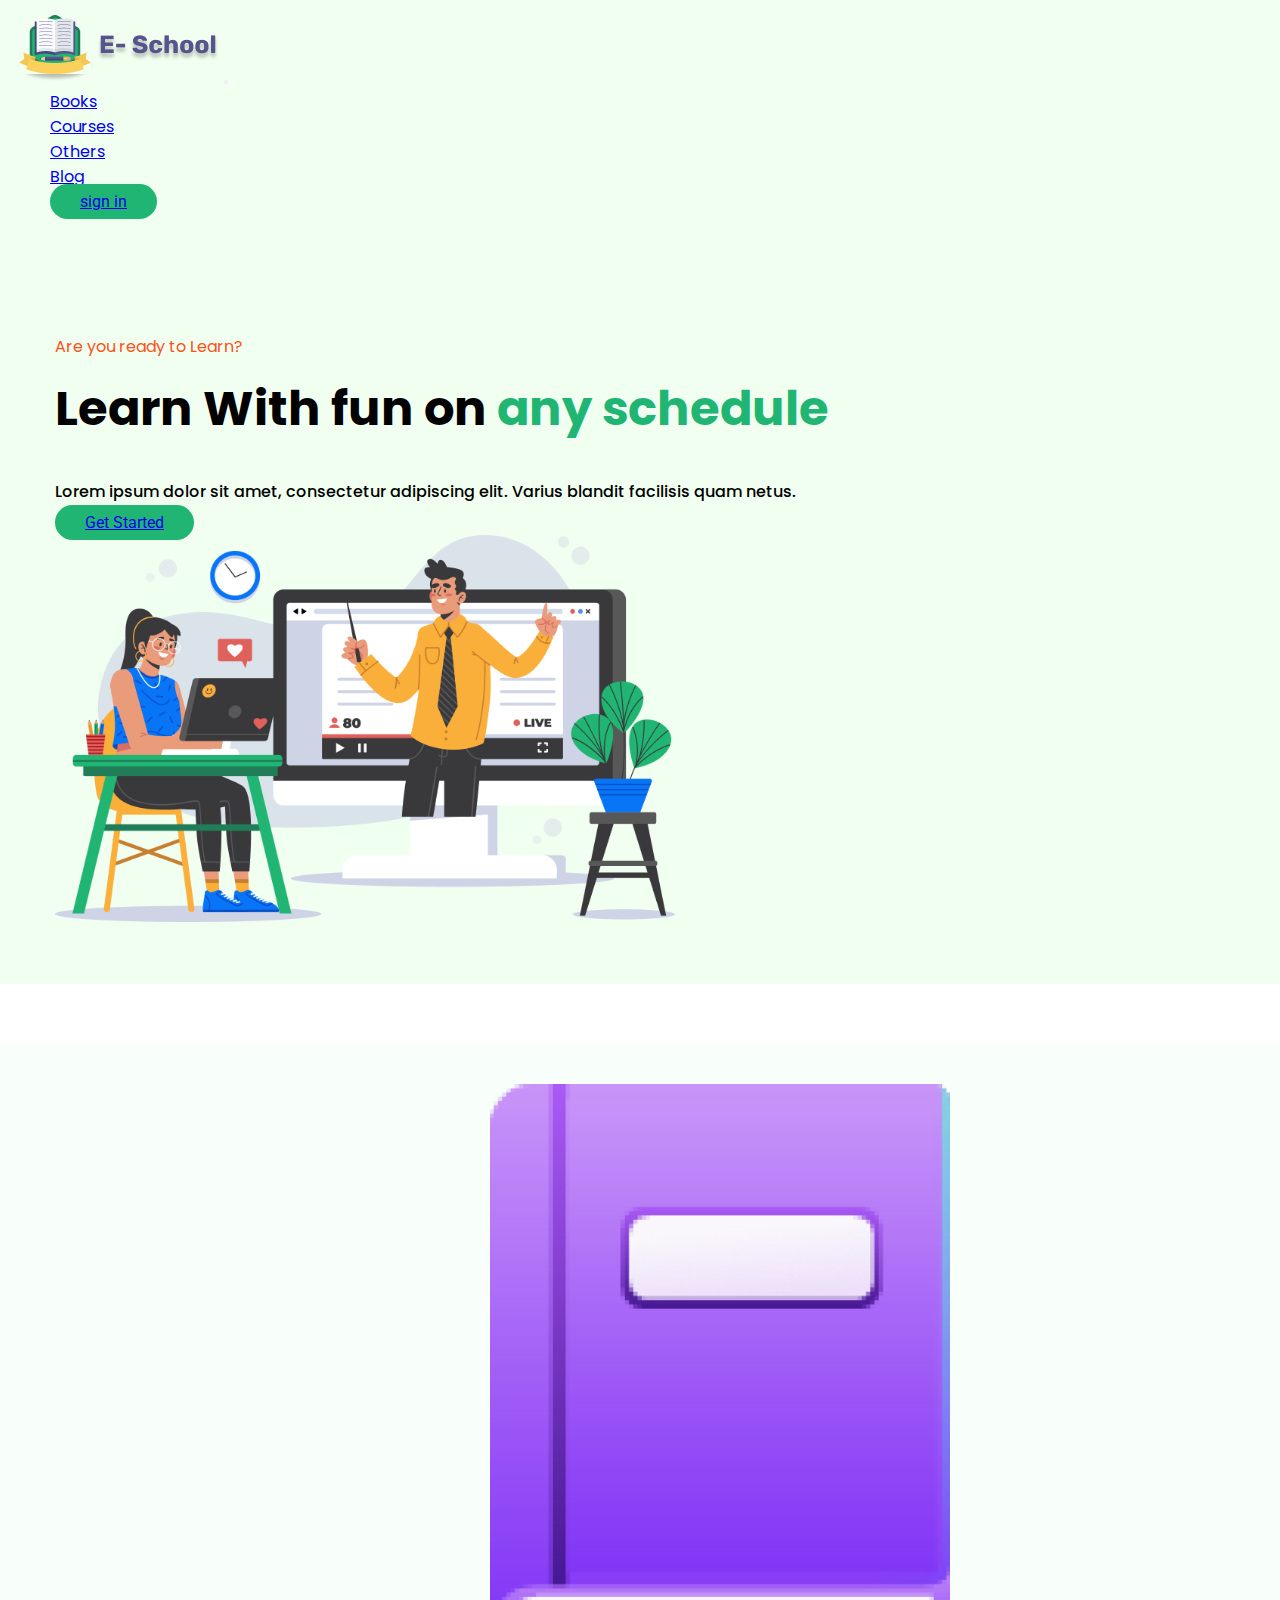
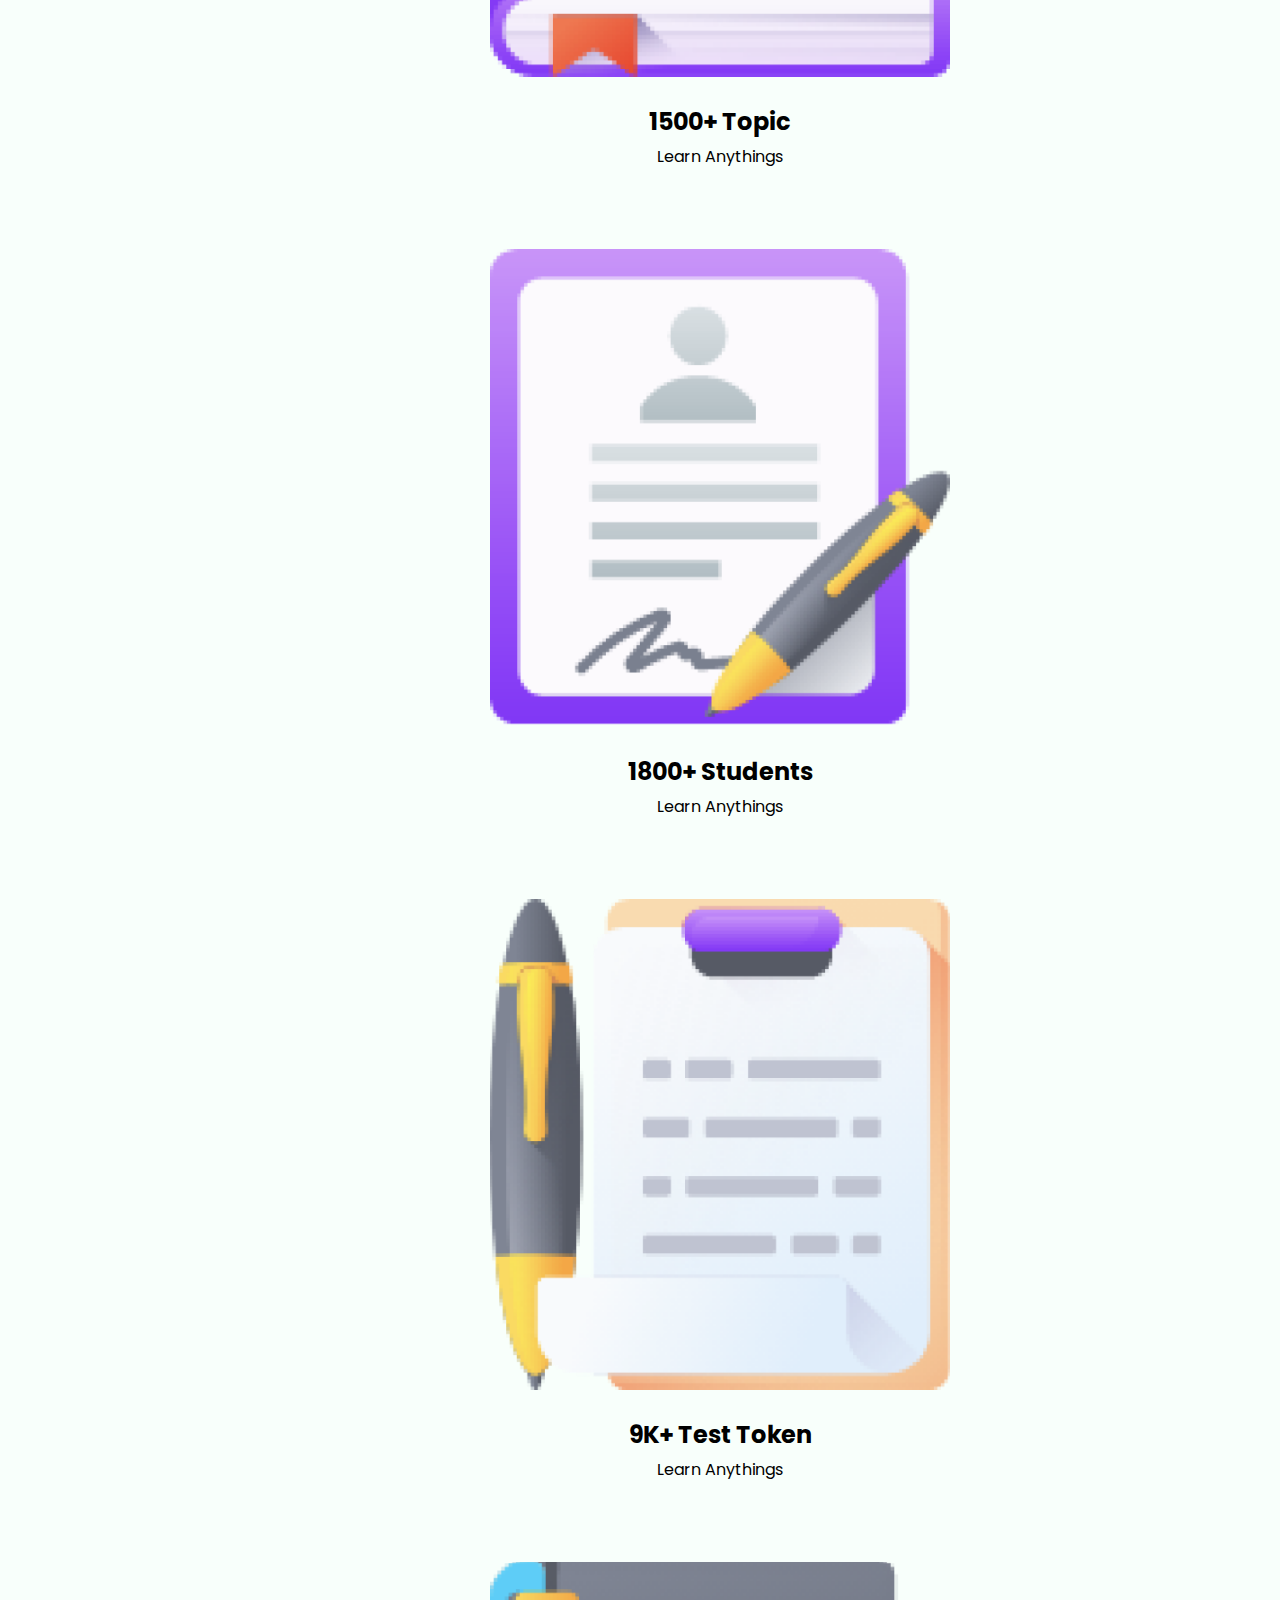
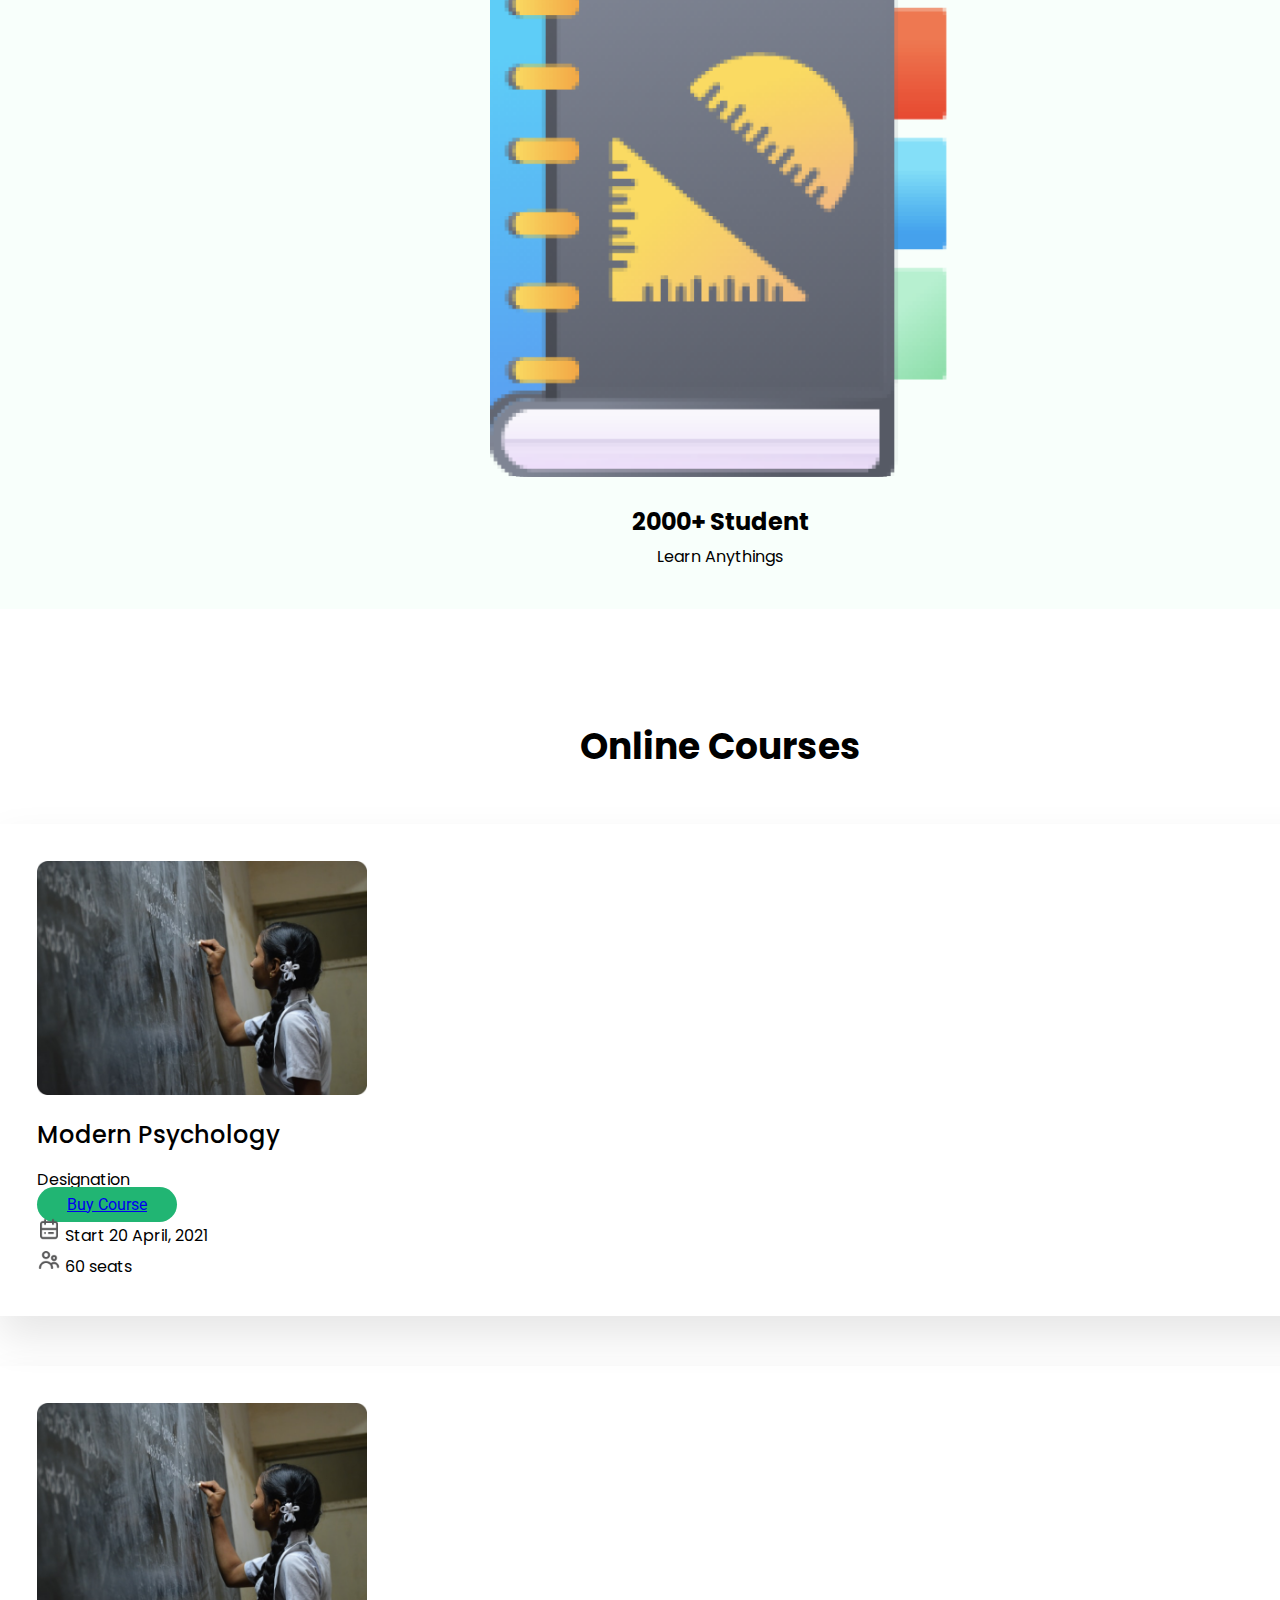
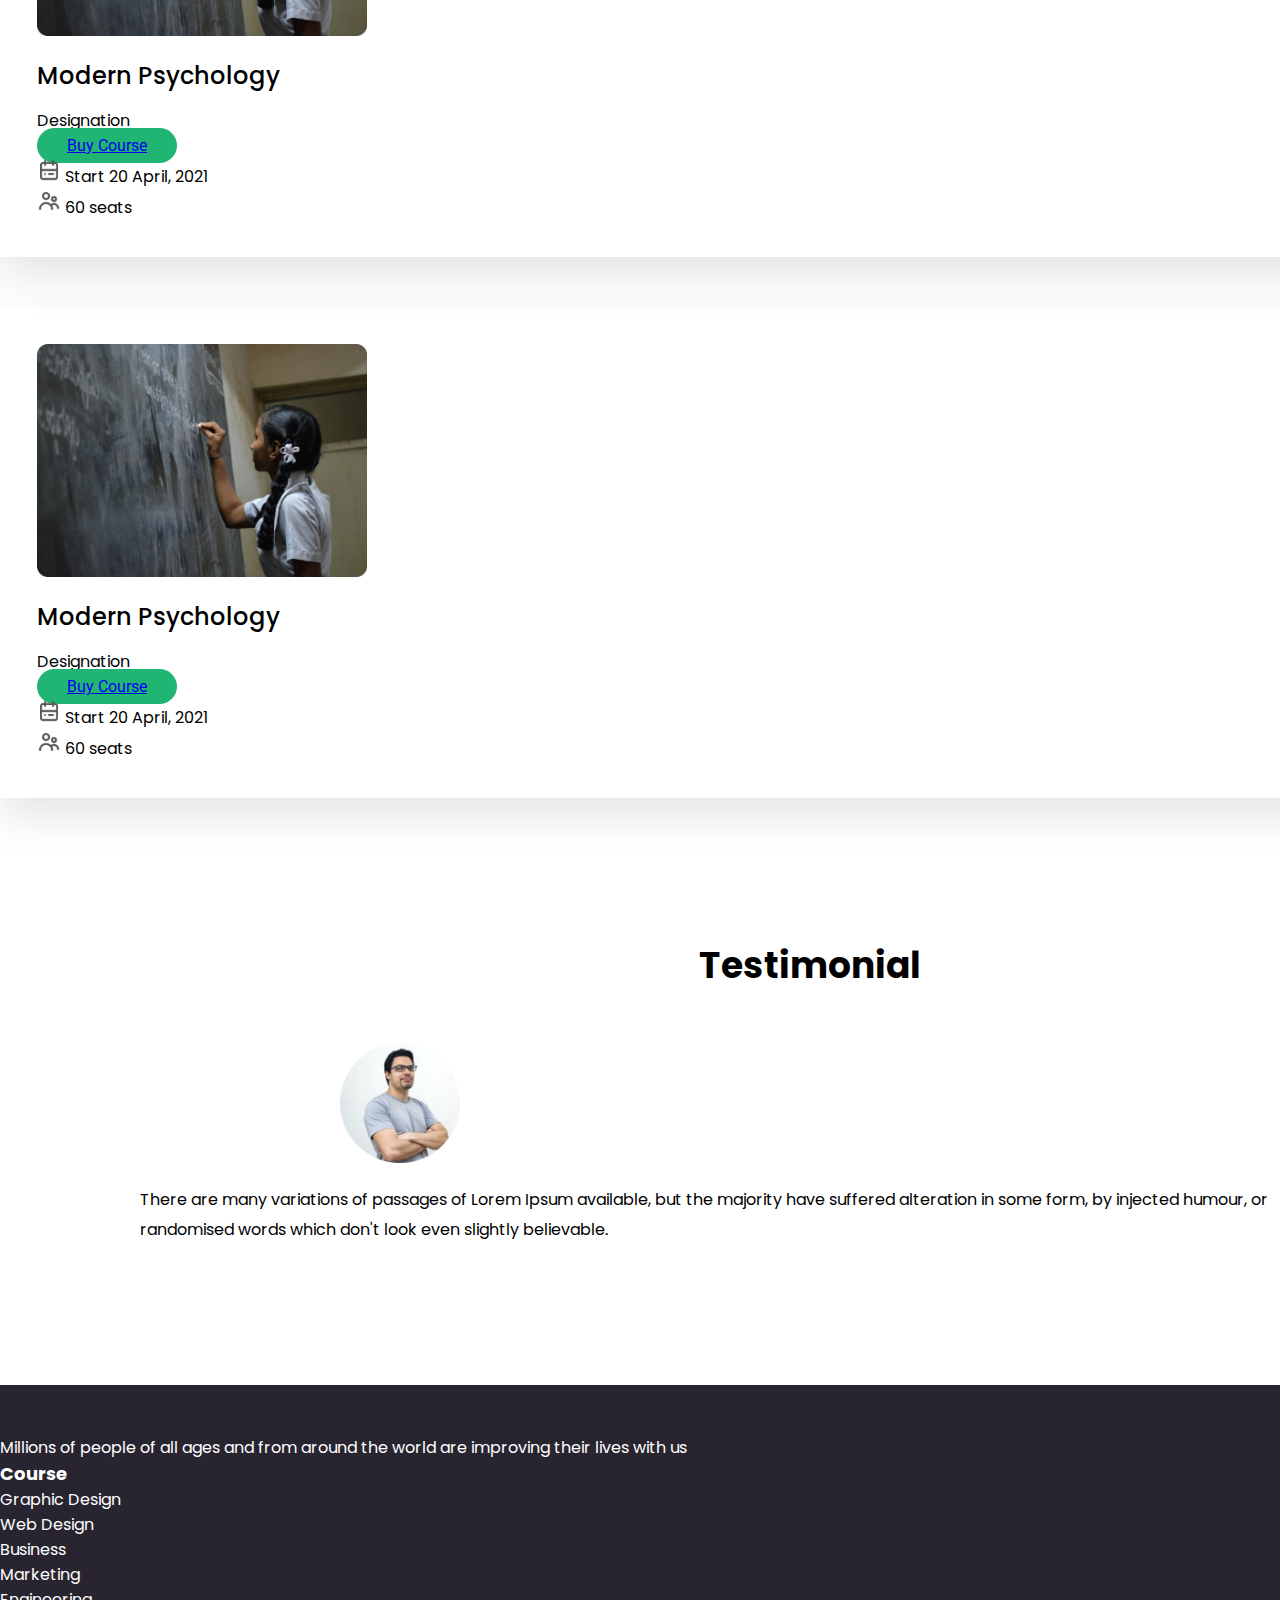
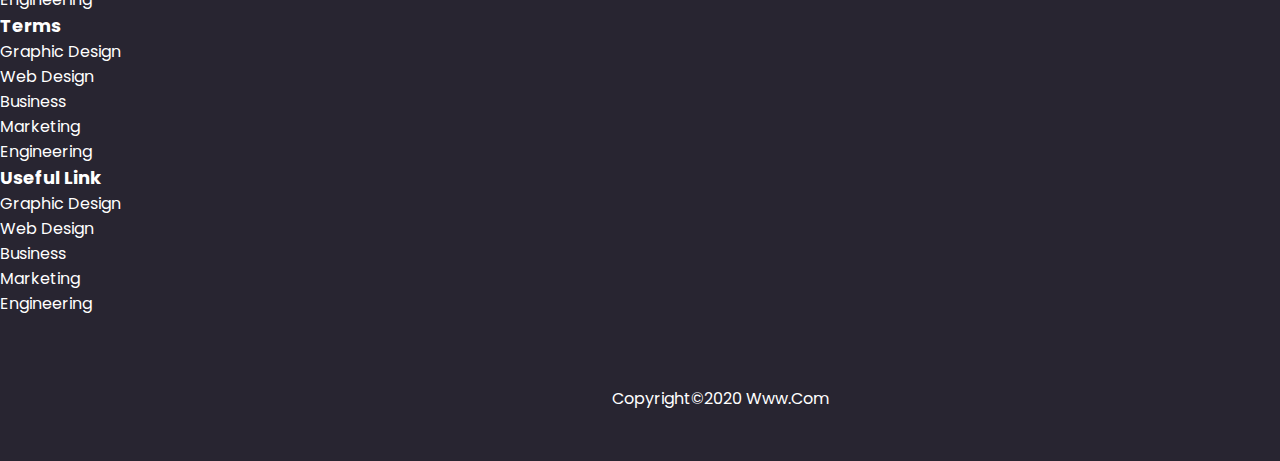
==== commit 6107e68b: "Add files via upload" ====
--- a/index.html
+++ b/index.html
@@ -1,38 +1,28 @@
-<!DOCTYPE html>
-<html>
-<head>
-	<meta charset="utf-8">
-	<meta name="viewport" content="width=device-width, initial-scale=1">
-	<title>class 08</title>
-</head>
-<body>
-    <!doctype html>
+<!doctype html>
 <html lang="en">
   <head>
     <meta charset="utf-8">
     <meta name="viewport" content="width=device-width, initial-scale=1">
-    <title>Bootstrap demo</title>
+    <title>class 10</title>
     <link href="https://cdn.jsdelivr.net/npm/bootstrap@5.3.2/dist/css/bootstrap.min.css" rel="stylesheet" integrity="sha384-T3c6CoIi6uLrA9TneNEoa7RxnatzjcDSCmG1MXxSR1GAsXEV/Dwwykc2MPK8M2HN" crossorigin="anonymous">
 
 
-<!-- font awesome link -->
-
-    <link rel="stylesheet" href="https://stackpath.bootstrapcdn.com/font-awesome/4.7.0/css/font-awesome.min.css"> 
-
-
-<!-- main css link -->
-
-    <link rel="stylesheet" type="text/css" href="css/style.css">
+    <!-- google-font-link -->
+
+    <link rel="preconnect" href="https://fonts.googleapis.com">
+    <link rel="preconnect" href="https://fonts.gstatic.com" crossorigin>
+   <link href="https://fonts.googleapis.com/css2?family=Poppins:wght@100;200;300;400;500;600;700;800;900&family=Roboto:wght@100;300;400;500;700;900&display=swap" rel="stylesheet">
+
+   <!-- main-css-link -->
+
+   <link rel="stylesheet" type="text/css" href="css/style.css">
+
   </head>
   <body>
 
-
-
-    <!-- header-section start -->    
-
-
-<header class="header-section">
-  <nav class="navbar navbar-expand-lg">
+    <!-- header-section-start -->
+    <section class="header-section">
+      <nav class="navbar navbar-expand-lg">
   <div class="container">
     <a class="navbar-brand" href="#"><img src="img/logo.png"></a>
     <button class="navbar-toggler" type="button" data-bs-toggle="collapse" data-bs-target="#navbarSupportedContent" aria-controls="navbarSupportedContent" aria-expanded="false" aria-label="Toggle navigation">
@@ -40,606 +30,268 @@
     </button>
     <div class="collapse navbar-collapse" id="navbarSupportedContent">
       <ul class="navbar-nav ms-auto mb-2 mb-lg-0">
-
-        <li class="nav-item">
-          <a class="nav-link active" aria-current="page" href="#">features</a>
-        </li>
-
-        <li class="nav-item">
-          <a class="nav-link" href="#">about</a>
-        </li>
-
+        <li class="nav-item">
+          <a class="nav-link" aria-current="page" href="#">books</a>
+        </li>
+        <li class="nav-item">
+          <a class="nav-link" href="#">courses</a>
+        </li>
+        <li class="nav-item">
+          <a class="nav-link" href="#">others</a>
+        </li>
+        <li class="nav-item">
+          <a class="nav-link" href="#">blog</a>
+        </li>
          <li class="nav-item">
-          <a class="nav-link" href="#">pricing</a>
-        </li>
-
-         <li class="nav-item">
-          <a class="nav-link" href="#">reviews</a>
-        </li>
-
-         <li class="nav-item">
-          <a class="nav-link" href="#">contact</a>
-        </li>
-      </ul> 
+          <a class="btn btn-success" href="#">sign in</a>
+        </li>
+      </ul>
     </div>
   </div>
 </nav>
-</header>
-
- <!-- header-section end -->
-
-
-
-
-
- <!-- banner-section start -->
-
-<section class="banner-section">
-  <div class="container">
-    <div class="row">
-      <div class="col-lg-7">
-        <div class="content">
-          <h1>ax<span>it</span></h1>
-          <h2>modern axure template for beautiful phototypes</h2>
-          <div class="line"></div>
-          <p>Lorem ipsum dolor sit amet, consectetur adipisicing elit, sed do eiusmod
-          tempor incididunt ut labore et dolore magna aliqua. Ut enim ad minim veniam,
-          quis nostrud exeex ea commodo.</p>
-
-         <a href="#" class="btn btn-primary">download</a>
-        </div>
-      </div>
-      <div class="col-lg-5">
-        <div class="main-form">
-          <div class="card text-center"  style="width: 20rem;">
-          <div class="card-header">
-            <h3>try your <span>free</span> trial today</h3>
-          </div>
-            <div class="card-body">
-               <form>
-
-                 <div class="form-group first">
-                   <input type="text" class="form-control" placeholder="name">
-                 </div>
-
-                 <div class="form-group">
-                   <input type="email" class="form-control" placeholder="email">
-                 </div>
-
-                 <div class="form-group">
-                   <input type="password" class="form-control" placeholder="password">
-                 </div>
-
-               </form>
-            </div>
-            <div class="card-footer text-body-secondary">
-             <input type="submit" value="get started" class="get-btn">
-        </div>
-        </div>
-        </div>
-      </div>
-    </div>
-  </div>
-</section>
-
-
- <!-- banner-section end -->
-
-
-
-
- <!-- social-section start -->
-
-<section class="social-section">
-  <div class="container">
-    <div class="row">
+    </section>
+
+    <!-- header-section-end -->
+
+
+
+    <!-- banner-section-start -->
+    <section class="banner-section">
+      <div class="container">
+          <div class="banner-part">
+            <div class="row">
+            
+           <div class="col-lg-6">
+            <div class="content">
+               <h5>Are you ready to Learn?</h5>
+             <h1>Learn With fun on<span> any schedule</span></h1>
+             <p>Lorem ipsum dolor sit amet, consectetur adipiscing elit. Varius blandit facilisis quam netus.</p>
+             <a class="btn btn-success" href="#">get started</a>
+            </div>
+           </div>
+           <div class="col-lg-6">
+             <div class="frame-part">
+               <img src="img/frame.png">
+             </div>
+           </div>
+          </div>   
+          </div>
+      </div>
+    </section>
+
+    <!-- banner-section-end -->
+
+
+<!-- picture-section-start -->
+<section class="picture-section">
+  <div class="container">
+    <div class="row">
+      <div class="col-3">
+        <div class="picture-part">
+          <img src="img/img1.png">
+          <h4>1500+ Topic</h4>
+          <p>Learn Anythings</p>
+        </div>
+      </div>
+      <div class="col-3">
+        <div class="picture-part">
+          <img src="img/img2.png">
+          <h4>1800+ Students</h4>
+          <p>Learn Anythings</p>
+        </div>
+      </div>
+      <div class="col-3">
+        <div class="picture-part">
+          <img src="img/img3.png">
+          <h4>9K+ Test Token</h4>
+          <p>Learn Anythings</p>
+        </div>
+      </div>
+      <div class="col-3">
+        <div class="picture-part">
+          <img src="img/img4.png">
+          <h4>2000+ Student</h4>
+          <p>Learn Anythings</p>
+        </div>
+      </div>
+    </div>
+  </div>
+</section>
+
+<!-- picture-section-end -->
+
+
+
+<!-- course-section-start -->
+
+<section class="course-section">
+  <div class="container">
+    <div class="row">
+      <div class="col-lg-12">
+        <div class="course-content">
+          <h2>Online Courses</h2>
+        </div>
+      </div>
+    </div>
+
+    <div class="row">
+
+
       <div class="col-lg-4">
-        <div class="content">
-          <h2>social media</h2>
-          <p>Lorem ipsum dolor sit amet, consectetur adipiscing elit.
-           Aenean euismod bibendum laoreet.</p>
-        </div>
-      </div>
-      <div class="col-lg-8">
-        <div class="icon-part">
-           <div class="icon">
-                <div class="icon">
-                              <ul>
-                                                  <li><a href="#"><i class="fa fa-facebook" aria-hidden="true"></i></a></li>
-                                                  <li><a href="#"><i class="fa fa-twitter" aria-hidden="true"></i></a></li>
-                                                  <li><a href="#"><i class="fa fa-google-plus-square" aria-hidden="true"></i></a></li>
-                                                  <li><a href="#"><i class="fa fa-pinterest" aria-hidden="true"></i></a></li>
-                                                  <li><a href="#"><i class="fa fa-instagram" aria-hidden="true"></i></a></li>
-                                                  <li><a href="#"><i class="fa fa-stumbleupon" aria-hidden="true"></i></a></li>
-                                                  <li><a href="#"><i class="fa fa-rss" aria-hidden="true"></i></a></li>
-                              </ul>                                                
-          </div>                               
-          </div>
-        </div>
-      </div>
-    </div>
-  </div>
-</section>
-
- <!-- social-section end -->
-
-
-
-
-
- <!-- tab-section start -->
-
-
-<section class="tab-section">
-  <div class="container">
-    <div class="row">
-      <div class="col-lg-2">
-        <div class="d-flex align-items-start">
-  <div class="nav flex-column nav-pills me-3" id="v-pills-tab" role="tablist" aria-orientation="vertical">
-    <button class="nav-link active" id="v-pills-home-tab" data-bs-toggle="pill" data-bs-target="#v-pills-home" type="button" role="tab" aria-controls="v-pills-home" aria-selected="true">TAB 1</button>
-    <button class="nav-link" id="v-pills-profile-tab" data-bs-toggle="pill" data-bs-target="#v-pills-profile" type="button" role="tab" aria-controls="v-pills-profile" aria-selected="false">tab 2</button>
-    <button class="nav-link" id="v-pills-disabled-tab" data-bs-toggle="pill" data-bs-target="#v-pills-disabled" type="button" role="tab" aria-controls="v-pills-disabled" aria-selected="false" disabled>TAB 3</button>
-  </div>  
-</div>
-      </div>
-      <div class="col-lg-5">
-        <div class="tab-content">
-          <h2>Tabs with soft transitioning</h2>
-          <p>Lorem ipsum dolor sit amet, consectetur adipisicing elit, sed do eiusmod
-          tempor incididunt ut labore et dolore magna aliqua. Ut enim ad minim veniam,
-          quis nostrud exeex ea commodo.</p>
-          <p>em ipsum dolor sit amet, consectetur adipisicing elit, sed do eiusmod
-          tempor incididunt comm</p>
-         <div class="btn">
-        <a href="#">download</a>
-        </div>
-        </div>
-      </div>
-       <div class="col-lg-4">
-         <img src="img/tab.png">
+        <div class="course-inner">
+          <img src="img/c1.png">
+          <h4>Modern Psychology</h4>
+          <p>Designation</p>
+          <a class="btn btn-success" href="#">buy course</a>
+          <div class="row">
+            <div class="col-7">
+              <img src="img/calender.png" class="f-img">
+              <span>Start 20  April, 2021</span>
+            </div>
+            <div class="col-5">
+              <img src="img/people.png" class="f-img">
+              <span>60 seats</span>
+            </div>
+          </div>
+        </div>
+      </div>
+
+
+     <div class="col-lg-4">
+        <div class="course-inner">
+          <img src="img/c1.png">
+          <h4>Modern Psychology</h4>
+          <p>Designation</p>
+          <a class="btn btn-success" href="#">buy course</a>
+          <div class="row">
+            <div class="col-7">
+              <img src="img/calender.png" class="f-img">
+              <span>Start 20  April, 2021</span>
+            </div>
+            <div class="col-5">
+              <img src="img/people.png" class="f-img">
+              <span>60 seats</span>
+            </div>
+          </div>
+        </div>
+      </div>
+
+
+      <div class="col-lg-4">
+        <div class="course-inner">
+          <img src="img/c1.png">
+          <h4>Modern Psychology</h4>
+          <p>Designation</p>
+          <a class="btn btn-success" href="#">buy course</a>
+          <div class="row">
+            <div class="col-7">
+              <img src="img/calender.png" class="f-img">
+              <span>Start 20  April, 2021</span>
+            </div>
+            <div class="col-5">
+              <img src="img/people.png" class="f-img">
+              <span>60 seats</span>
+            </div>
+          </div>
+        </div>
+      </div> 
+    </div>
+  </div>
+</section>
+
+
+<!-- course-section-end -->
+
+
+<!-- testimonial-section-start -->
+
+<section class="testimonial-section">
+  <div class="container">
+    <div class="row">
+      <div class="col-12">
+        <h2>Testimonial</h2>
+      </div>
+    </div>
+    
+    <div class="testimonial-part">
+         <div class="row">
+       <div class="col-4">
+         <img src="img/test.png">
        </div>
-    </div>
-  </div>
-</section>
-
- <!-- tab-section end -->
-
-
-
-
-
- <!-- sub list-section start -->
-
-<section class="feature-section">
-  <div class="container">
-    <div class="row">
-      <div class="col-lg-6">
-        <img src="img/left1.png">
-      </div>
-      <div class="col-lg-6">
-        <div class="feature-content">
-          <h2>sub list section</h2>
-          <div class="line"></div>
-          <p>Lorem ipsum dolor sit amet, consectetur adipisicing elit, sed do eiusmod
-          tempor incididunt ut labore et dolore magna aliqua. Ut enim ad minim veniam,
-          quis nostrud exeex ea commodo.</p>
-        </div>
-
-        <div class="feature-title">
-         <div>
-            <h4>Title</h4>
-          <p>Lorem ipsum dolor sit amet, consectetur adipisicing elit, sed do eiusmod
-          tempor incididunt ut labore et dolore magna al nostrud exercitation ullamco laboris nisi ut aliquip ex ea commodo.</p>
-         </div>
-
-         <div>
-            <h4>Title</h4>
-          <p>Lorem ipsum dolor sit amet, consectetur adipisicing elit, sed do eiusmod
-          tempor incididunt ut labore et dolore magna al nostrud exercitation ullamco laboris nisi ut aliquip ex ea commodo.</p>
-         </div>
-        </div>
-      </div>
-    </div>
-  </div>
-</section>
-
- <!-- sub list-section end -->
-
-
-
-
-
- <!-- standard picture-section start -->
-
-<section class="picture-section">
-  <div class="container">
-    <div class="row">
-      <div class="col-lg-6">
-        <div class="picture-content">
-          <h2>Standard picture section</h2>
-          <div class="line"></div>
-          <p>Lorem ipsum dolor sit amet, consectetur adipisicing elit, sed do eiusmod
-          tempor incididunt ut labore et dolore magna aliqua. Ut enim ad minim veniam,
-          quis nostrud exeex ea commodo r incididunt ut labore et dolore magna aliqua.</p>
-          <p>orem ipsum dolor sit amet, consectetur adipisicing elit, sed do eiusmod
-          tempor incididunt ut labore et dolore magna aliqua. Ut e</p>
-        </div>
-      </div>
-      <div class="col-lg-6">
-        <img src="img/right.png">
-      </div>
-    </div>
-  </div>
-</section>
-
- <!-- standard picture-section end -->
-
-
-
-
-
- <!-- why this is awesome-section start -->
-
-
-<section class="our-process">
-  <div class="container">
-                   <div class="title">
-                    <h2>why this is awesome</h2>
-                    <div class="line"></div>
-                    <p>Lorem ipsum dolor sit amet, consectetur adipisicing elit,</p>
-                   </div>
-
-                  <div class="icon-inner">
-                    <div class="icon-box">
-                    <img src="img/icon1.png">
-                    <h3>thoughtful design</h3>
-                    <p>Lorem ipsum dolor sit amet, consectetur adipisicing elit, sed do eiusmod
-                    tempor incididunt ut labore et dolore magna im ad minim venia ea comm</p>
-               </div>
-
-               <div class="icon-box">
-                    <img src="img/icon2.png">
-                    <h3>well crafted</h3>
-                    <p>Lorem ipsum dolor sit amet, consectetur adipisicing elit, sed do eiusmod
-                    tempore magna aliqua. Ut enim ad minim veniam,
-                     ex ea comm</p>
-               </div>
-
-               <div class="icon-box">
-                    <img src="img/icon3.png">
-                    <h3>easy to customize</h3>
-                    <p>Lorem ipsum dolor sitelit, sed do eiusmod
-                    tempor incididunt ut labore et dolore magna aliqua. Ut enim ad minim omm</p>
-               </div>  
-               </div>                              
-  </div>
-</section>
-
- <!-- why this is awesome-section end -->
-
-
-
-
-
-
- <!-- pricing-section start -->
-
-<section class="price-section">
-  <div class="container">
-
-    <div class="row">
-      <div class="col-lg-12">
-        <div class="title">
-          <h2>pricing options</h2>
-          <div class="line"></div>
-          <p>Lorem ipsum dolor sit amet, consectetur adipiscing elit.</p>
-        </div>
-      </div>
-    </div>
-
-     
-    <div class="row align-items-end">
-       <div class="col-lg-4">
-         <div class="price-box">
-           <div class="p-header">
-             <h4>basic</h4>
-           </div>
-           <div class="p-body">
-             <h2><span>$</span>0</h2>
-             <p>free for life</p>
-           </div>
-           <div class="p-footer">
-              <ul>
-               <li>1 gb of space</li>
-               <li>10 gb of bandwidth</li>
-               <li>3 websites</li>
-               <li>basic customization</li>
-               <li>wordpress integration</li>
-               <li>email support</li>
-             </ul>
-           </div> 
-         </div>
-        </div>
-
-
-        <div class="col-lg-4">
-         <div class="price-box">
-           <div class="p-header">
-             <h4>professional</h4>
-           </div>
-           <div class="p-body middle">
-             <h2><span>$</span>19</h2>
-             <p>monthly payment</p>
-           </div>
-           <div class="pkg">
-               <p>our most popular</p>
-             </div>
-           <div class="p-footer">
-             <ul>
-               <li>5 gb of space</li>
-               <li>50 gb of bandwidth</li>
-               <li>12 websites</li>
-               <li>advanced customization</li>
-               <li>wordpress integration</li>
-               <li>email support</li>
-             </ul>
-           </div>
-         </div>
-        </div>
-
-
-        <div class="col-lg-4">
-         <div class="price-box">
-           <div class="p-header">
-             <h4>enterprise</h4>
-           </div>
-           <div class="p-body">
-             <h2><span>$</span>70</h2>
-             <p>monthly payment</p>
-           </div>
-           <div class="p-footer">
-             <ul>
-               <li>unlimited space</li>
-               <li>unlimited bandwidth</li>
-               <li>100 websites</li>
-               <li>advanced customization</li>
-               <li>wordpress integration</li>
-               <li>24/7 customer support</li>
-             </ul>
-           </div>
-         </div>
-        </div>
-    </div>
-  </div>
-</section>
-
-
-<!-- pricing-section-end -->
-
-
-
-
-
-
-<!-- comment-section-start -->
-
-
-<section class="comment-section">
- <div class="container">
-
-    <div class="row">
-      <div class="col-lg-12">
-        <div class="title">
-          <h2>what our customers are saying</h2>
-          <div class="line"></div>
-          <p>Lorem ipsum dolor sit amet, consectetur adipiscing elit.</p>
-        </div>
-      </div>
-    </div>
-
-<div class="row">
-
-  <div class="col-lg-4">
-<div class="comment-box">
-    <div class="text">
-      <p>Lorem ipsum dolor sit amet, 
-        consectetur adipisicing elit. Doloribus 
-        accusamus expedita repellat similique 
-        odio aspernatur ex, architecto eaque 
-        quo suscipit.</p>
-      <div class="arrow"></div>
-    </div>
-    <div class="row">
-      <div class="col-lg-3">
-        <img src="img/profile.png">
-      </div>
-      <div class="col-lg-9">
-        <div class="introduction">
-          <h3>jeremy h.</h3>
-          <h5>manager</h5>
-        </div>
-      </div>
-    </div>
-</div>
-</div>
-
-<div class="col-lg-4">
-<div class="comment-box">
-    <div class="text">
-      <p>Lorem ipsum dolor sit amet, 
-        consectetur adipisicing elit. Doloribus 
-        accusamus expedita repellat similique 
-        odio aspernatur ex, architecto eaque 
-        quo suscipit.</p>
-      <div class="arrow"></div>
-    </div>
-    <div class="row">
-      <div class="col-lg-3">
-        <img src="img/profile.png">
-      </div>
-      <div class="col-lg-9">
-        <div class="introduction">
-          <h3>john s.</h3>
-          <h5>freelancer</h5>
-        </div>
-      </div>
-    </div>
-</div>
-</div>
-
-<div class="col-lg-4">
-<div class="comment-box">
-    <div class="text">
-      <p>Lorem ipsum dolor sit amet, 
-        consectetur adipisicing elit. Doloribus 
-        accusamus expedita repellat similique 
-        odio aspernatur ex, architecto eaque 
-        quo suscipit.</p>
-      <div class="arrow"></div>
-    </div>
-    <div class="row">
-      <div class="col-lg-3">
-        <img src="img/profile.png">
-      </div>
-      <div class="col-lg-9">
-        <div class="introduction">
-          <h3>susan w.</h3>
-          <h5>photographer</h5>
-        </div>
-      </div>
-    </div>
-</div>
-</div>
-  </div>
-  </div>
-</section>
- 
-
-<!-- comment-section-end -->
-
-
-
-
-
-<!-- custom-section-start -->
-
-<section class="custom-section">
-  <div class="container">
+       <div class="col-8">
+         <p>There are many variations of passages of Lorem Ipsum available, but the majority have suffered alteration in some form, by injected humour, or randomised words which don't look even slightly believable.</p>
+       </div>
+   </div>
+    </div>
+
+  </div>
+</section>
+
+<!-- testimonial-section-end -->
+
+
+
+
+<!-- footer-section-start -->
+
+<section class="footer-section">
+  <div class="container">
+    <div class="footer-part">
       <div class="row">
-        <div class="col-lg-12">
-         <div class="custom-box"> 
-          <h2>stylish axure design</h2>
-          <div class="line"></div>
-          <p>Use the sections you need, remove the ones you don't.  Create gorgeous prototypes faster than ever!</p>
-           <div class="btn">
-        <a href="#">download</a>
-        </div>
-         </div>
-        </div>
-      </div>
-  </div>
-</section>
-
-
-<!-- custom-section-end -->
-
-
-
-<!-- contact-section-start -->
-
-<section class="contact-section">
-  <div class="container">
-    <div class="row">
-      <div class="col-lg-12">
-        <div class="contact-us">
-          <h2>contact us</h2>
-          <div class="line"></div>
-          <p>Lorem ipsum dolor sit amet, consectetur adipiscing elit.</p>
-        </div>
-      </div>
-    </div>
-
-    <div class="row">
-      <div class="col-lg-6">
-        <div class="left-form">
-          <form>
-
-                 <div class="form-group">
-                   <input type="text" class="form-control" placeholder="name">
-                 </div>
-
-                 <div class="form-group">
-                   <input type="email" class="form-control" placeholder="email">
-                 </div>
-
-                 <div class="form-group">
-                   <input type="text" class="form-control" placeholder="subject">
-                 </div>
-
-               </form>
-        </div>
-      </div>
-      <div class="col-lg-6">
-       <div class="right-form">
-         <form>
-                   <div class="form-group">
-                   <input type="text" class="form-control" placeholder="message">
-                 </div>
-
-       </form>
-       </div>
-      </div>
-    </div>
-
-       <div class="button">
-        <a href="#">send message</a>
-        </div>
-  </div>
-</section>
-
-
-<!-- contact-section-end -->
-
-
-
-
-
-<!-- footer-section-start -->
-
-
-<section class="footer-section">
-  <div class="container">
-    <div class="row">
-      <div class="col-lg-12">
-        <div class="footer-part">
+
+        <div class="col-4">
+          <p>Millions of people of all ages and from around the world are improving their lives with us</p>
+        </div>
+
+        <div class="col">
+          <h4>course</h4>
           <ul>
-                                                  <li><a href="#"><i class="fa fa-facebook" aria-hidden="true"></i></a></li>
-                                                  <li><a href="#"><i class="fa fa-twitter" aria-hidden="true"></i></a></li>
-                                                  <li><a href="#"><i class="fa fa-google-plus-square" aria-hidden="true"></i></a></li>
-                                                  <li><a href="#"><i class="fa fa-pinterest" aria-hidden="true"></i></a></li>
-                                                  <li><a href="#"><i class="fa fa-instagram" aria-hidden="true"></i></a></li>
-                                                  <li><a href="#"><i class="fa fa-stumbleupon" aria-hidden="true"></i></a></li>
-                                                  <li><a href="#"><i class="fa fa-rss" aria-hidden="true"></i></a></li>
-            </ul>
-
-            <h6>&copy;2015 axure themes</h6>
-        </div>
-      </div>
-    </div>
-  </div>
-</section>
-
-
+            <li>graphic design</li>
+            <li>web design</li>
+            <li>business</li>
+            <li>marketing</li>
+            <li>engineering</li>
+          </ul>
+        </div>
+        <div class="col">
+           <h4>terms</h4>
+          <ul>
+            <li>graphic design</li>
+            <li>web design</li>
+            <li>business</li>
+            <li>marketing</li>
+            <li>engineering</li>
+          </ul>
+        </div>
+        <div class="col">
+           <h4>useful link</h4>
+          <ul>
+            <li>graphic design</li>
+            <li>web design</li>
+            <li>business</li>
+            <li>marketing</li>
+            <li>engineering</li>
+          </ul>
+        </div>
+
+      </div>
+
+    <div class="footer-end">
+       <div class="row">
+          <div class="col-12">
+            <h4>copyright&copy;2020 www.com</h4>
+          </div>
+        </div>
+
+    </div>
+
+    </div>
+  </div>
+</section>
 <!-- footer-section-end -->
 
 
-
-
-
-
-     
+    
     <script src="https://cdn.jsdelivr.net/npm/bootstrap@5.3.2/dist/js/bootstrap.bundle.min.js" integrity="sha384-C6RzsynM9kWDrMNeT87bh95OGNyZPhcTNXj1NW7RuBCsyN/o0jlpcV8Qyq46cDfL" crossorigin="anonymous"></script>
   </body>
-</html>
-</body>
 </html>--- a/css/style.css
+++ b/css/style.css
@@ -1,807 +1,286 @@
-@import url('https://fonts.googleapis.com/css2?family=Open+Sans:wght@300;400;500;600;700;800&family=Raleway:wght@100;200;300;400;500;600;700;800;900&display=swap');
-
-
-/*font-family: 'Open Sans', sans-serif;
-font-family: 'Raleway', sans-serif;*/
-
 *{
 	margin: 0;
 	padding: 0;
-}
-
-/*header-section start*/
-
-
-.navbar{
-	background: black;
-}
-
-.nav-link{
-	color: #b0b0b0  !important;
-	margin-left: 18px;
-	text-transform: capitalize;
-}
-/*header-section end*/
-
-
-
-
-/*banner-section-start*/
-
-.banner-section{
-	width: 100%;
-	background: url(../img/background.png);
-	height: 93vh;
-	background-repeat: no-repeat;
-	background-position: center;
-	background-size: cover;
-}
-
-.banner-section .content{
-	height: 90vh;
-	display: table-cell;
-	vertical-align: middle;
-}
-
-.banner-section .content h1{
-	font-size: 60px;
-	text-transform: uppercase;
-	color: #fff;
-	font-weight: 700;
-}
-
-.banner-section .content h1 span{
-	color: #ff8b38;
-	font-weight: 300;
-}
-
-.banner-section .content h2{
-	font-family: 'Raleway', sans-serif;
-	font-size: 36px;
-	text-transform: uppercase;
-	color: #fff;
-	font-weight: 400;
-	padding-right: 188px;
-}
-
-.banner-section .content .line{
-	width: 76px;
-	height: 3px;
-	background: #fff;
-	margin: 33px 0px;
-}
-
-.banner-section .content p{
-	font-family: 'Raleway', sans-serif;
-	font-size: 16px;
-	color: #fff;
-	font-weight: 400;
-	padding-right: 214px;
-}
-
-.btn-primary{
-	background: transparent;
-	border-radius: 0;
-	border: 2px solid white;
-	padding: 8px 30px;
-	margin-top: 25px;
-}
-
-.btn-primary:hover{
-	background: #ff8b38;
-	border-color:#ff8b38 ;
-}
-
-
-
-/*form-part*/
-
-
-.main-form{
-	height: 90vh;
-	display: table-cell;
-	vertical-align: middle;
-}
-
-
-.main-form .form-group{
-    margin-top: 22px !important;
-    margin-bottom: 22px !important;
-    padding: 0px 20px;
-}
-
-
-.main-form .form-group .form-control{
-	border: none;
-	outline: 0;
-	border-bottom:1px  solid #dadada;
-	border-radius: 0;
-	 margin-top: 22px;
-    margin-bottom: 22px;
-    text-transform: capitalize;
-
-}
-.first{
-	margin-top: 0px !important;
-}
-
-.card-body{
-	margin-top: 0px;
-	padding-top: 0px;
-}
-.card-header{
-	background: #f5f5f5;
-}
-
-.card-header h3{
-	font-family: 'Open Sans', sans-serif;
-    font-size: 20px;
-	text-transform: capitalize;
-	color: #000;
-	font-weight: 700;
-	
-}
-
-.card-header h3 span{
-	font-family: 'Open Sans', sans-serif;
-    font-size: 20px;
-	text-transform: uppercase;
-	color: #ff8b38;
-	font-weight: 700;
-	
-}
-
-.card-footer{
-    background: #ff8b38;
-}
-
-
-.get-btn{
-	border: none;
-	background: transparent;
-	color: white;
-	text-transform: capitalize;
-}
-
-
-/*banner-section-end*/
-
-
-
-
-
-
-
-/*social-section-start*/
-
-
-.social-section .content h2{
-	font-family: 'Open Sans', sans-serif;
-	text-transform: capitalize;
-	margin-top: 15px;
-}
-
-.icon-part{
-	width: 100%;
-	margin-top: 15px;	
-}
-
- .icon ul li{
- 	display: inline-block;
-    list-style: none;
-    background: white;
-    margin-top: 10px;
-    width: 60px;
-    height: 60px;
-    text-align: center;
-    margin-left: 25px;
-}
-
-.icon ul li a{
-    text-decoration: none;
-    color: #cccccc;
-
-
-}
-.icon ul li a i{
-font-size: 50px;
-color: #cccccc;
-
-}
-
-
-/*social-section-end*/
-
-
-
-
-/*tab-section-start*/
-
-
-.tab-section{
-  padding: 150px 0px;
-  background: #f5f5f5;
-}
-
-.tab-section .nav{
-	margin-bottom: 2px;
-}
-
-
-.tab-section .nav-link{
-	padding: 40px;
-	border-radius: 0;
-	background: black ;
-	color: white;
-	text-transform: uppercase;
-}
-
-.tab-content h2{
-	font-family: 'Open Sans', sans-serif;
-	font-size: 30px;
-	font-weight: 600;
-	margin-bottom: 40px;
-}
-
-.tab-content .btn{
-   text-transform: capitalize;
-    margin-top: 35px;  
-}
-
-.tab-content .btn a{
-     text-decoration: none;
-     background: #ff8b38;
-     color: #fff;
-     padding: 10px 22px;
-     font-size: 20px;
-     text-align: center;
-}
-
-
-/*tab-section-end*/
-
-
-
-
-
-/*sub list-section start*/
-
-.feature-section{
-	padding: 150px 0px;
-}
-
-.feature-content h2{
-	font-family: 'Open Sans', sans-serif;
-	font-weight: 700;
-	font-size: 30px;
-}
-.feature-section .feature-content .line{
-	width: 76px;
-	height: 3px;
-    background: #ff8b38;
-	margin: 33px 0px;
-}
-
-
-.feature-content p{
-font-family: 'Open Sans', sans-serif;
-font-size: 15px;
-font-weight: 200px;
-margin-bottom: 20px;
-}
-
-
-.feature-title{
-	margin-top: 20px;
-}
-
-/*sub list-section end*/
-
-
-
-
-
-
-
-
-/*standard-picture-section start*/
-
-
-.picture-section{
-	padding: 150px 0px;
-	background:  #f5f5f5;
-}
-
-.picture-content h2{
-	font-family: 'Open Sans', sans-serif;
-	font-weight: 700;
-	font-size: 30px;
-}
-.picture-section .picture-content .line{
-	width: 76px;
-	height: 3px;
-    background: #ff8b38;
-	margin: 33px 0px;
-}
-
-
-.picture-content p{
-font-family: 'Open Sans', sans-serif;
-font-size: 20px;
-font-weight: 200px;
-margin-bottom: 20px;
-}
-
-
-/*standard picture-section end*/
-
-
-
-
-
-
-/*why this is awesome-section start*/
-
-.our-process{
-	width: 100%;
-	padding: 100px 0px;
-}
- .our-process .title{
- 	text-align: center;
- 	justify-content: center;
-
- }
-
-
-.our-process .title h2{
-	font-family: 'Raleway', sans-serif;
-	font-size: 30px;
-	text-transform: uppercase;
-	font-weight: 400;
-	
-}
-
-.our-process .title .line{
-	width: 76px;
-	height: 3px;
-    background: #ff8b38;
-	margin: auto;
-	margin-top: 10px;
-}
-
-.our-process .title p{
-	font-family: 'Open Sans', sans-serif;
-	font-size: 16px;
-	margin-top: 15px;
-	
-}
-
-.icon-inner{
-	display: flex;
-	text-align: center;
-
-}
-.icon-inner .icon-box{
-	margin: 20px;
-	padding: 20px 12px;
-}
-
-.icon-inner .icon-box h2{
-	font-family: 'Open Sans', sans-serif;
-	text-transform: capitalize;
-}
-
-/*why this is awesome-section end*/
-
-
-
-
-
-
-/*pricing-section start*/
-
-
-.price-section{
-	width: 100%;
-	padding: 100px 0px;
-	background: #f5f5f5;
-}
-
-.price-section .title{
-	text-align: center;
-}
-
-
-
-.price-section .title h2{
-	font-family: 'Raleway', sans-serif;
-	text-transform: uppercase;
-	font-weight: 400;
-	font-size: 36px;
-	color: #212121;
-}
-
-.price-section .title .line{
-	width: 76px;
-	height: 3px;
-    background: #ff8b38;
-	margin: auto;
-	margin-top: 20px;
-}
-
-.price-section .title p{
-	font-family: 'Open Sans', sans-serif;
-	margin-top: 20px;
-	color: #a99292;
-}
-
-.price-box{
-
-}
-
-.price-box .p-header{
-	background: #333333;
-	padding: 20px;
-	border-bottom: 2px solid  white;
-	
-}
-
-.price-box .p-header h4{
-	font-family: 'Open Sans', sans-serif;
-	font-size: 20px;
-	font-weight: 700;
-	color: white;
-	text-align: center;
-	text-transform: capitalize;
-
-}
-
-.price-box .p-body{
-	padding: 22px;
-	background: #333333;
-	text-align: center;
-	border-bottom: 4px solid  #ff8b38;
-}
-
-.price-box .p-body h2{
-    font-family: 'Raleway', sans-serif;
-	font-size: 94px;
-	color: white;
-	font-weight: 700;
-}
-
-.price-box .p-body span{
-	 font-family: 'Raleway', sans-serif;
-	font-size: 35px;
-	color: white;
-	font-weight: 700;
-}
-
-.price-box .p-body p{
-	font-family: 'Open Sans', sans-serif;
-	font-style: italic;
-	color: #adadad;
-	font-size: 16px;
-	font-weight: 600;
-}
-
-.price-box .p-footer{
-	background: white;
-
-}
-
-.price-box .p-footer ul{
+	/*font-family: 'Poppins', sans-serif;
+    font-family: 'Roboto', sans-serif;*/
+}
+.container{
+	width: 1440px;
+}
+body{
+	font-family: 'Poppins', sans-serif;
+}
+
+ul{
 	margin: 0;
 	padding: 0;
+}
+li{
+	list-style: none;
+}
+
+/*header-section-start*/
+
+.header-section{
+	background: #F0FFF0;
+	padding: 15px;
+}
+.header-section .nav-link{
+	padding-left: 35px !important;
+	text-transform: capitalize;
+	font-size: 16px;
+	font-weight: 400;
+}
+
+.header-section .btn-success{
+	 font-family: 'Roboto', sans-serif;
+	margin-left: 35px !important;
+	padding: 8px 30px;
+	border-radius: 40px;
+    background: #21B573;
+    border-color:#21B573;
+    transition: 0.5s;
+    font-size: 16px;
+	font-weight: 400;
+}
+.header-section .btn-success:hover{
+	 font-family: 'Roboto', sans-serif;
+    background: #56548c;
+    border-color:#56548c;
+      transition: 0.5s;
+}
+/*header-section-end*/
+
+
+/*banner-section-start*/
+
+.banner-section{
+	background: #F0FFF0;
+	padding: 55px;
+}
+.banner-section .content{
+  margin-top: 50px;
+}
+.banner-section .content h5{
+	font-size: 16px;
+	font-weight: 400;
+	color: #FD511A;
+	margin-bottom: 15px;
+}
+
+.banner-section .content h1{
+	font-size: 48px;
+	font-weight: 700;
+	color: #000000;
+	line-height: 70px;
+	padding-right: 220px;
+}
+
+.banner-section .content h1 span{
+	font-size: 48px;
+	font-weight: 700;
+	color: #21B573;
+	line-height: 70px;
+}
+
+.banner-section .content p{
+	font-family: 'Poppins', sans-serif;
+    font-size: 16px;
+	font-weight: 500;
+	padding-right: 220px;
+	margin-top: 30px;
+	line-height: 36px;
+}
+.banner-section .frame-part img{
+	width: 620px;
+}
+
+.banner-section .content .btn-success{
+	 font-family: 'Roboto', sans-serif;
+/*	margin-left: 35px !important;*/
+	padding: 8px 30px;
+	border-radius: 40px;
+    background: #21B573;
+    border-color:#21B573;
+    transition: 0.5s;
+    font-size: 16px;
+	font-weight: 400;
+	margin-top: 30px;
+	text-transform: capitalize;
+}
+
+.banner-section .content .btn-success:hover{
+	 font-family: 'Roboto', sans-serif;
+    background: #56548c;
+    border-color:#56548c;
+      transition: 0.5s;
+}
+/*banner-section-end*/
+
+
+
+/*picture-section-start*/
+
+.picture-section{
+ padding: 60px 0px;
+ background: white;
+}
+
+.picture-section .picture-part{
+   background: #F8FFFB;
+   text-align: center;
+   padding: 40px 0px;
+
+}
+
+.picture-section .picture-part:hover{
+	box-shadow: 0px 20px 40px 0px rgba(0, 0, 0, 0.10);
+	border-radius: 10px;
+}
+
+
+.picture-section .picture-part img{
+	width: 32%;
+	margin-bottom:15px ;
+}
+
+
+.picture-section .picture-part h4{
+	font-size: 24px;
+	margin: 5px;
+	font-weight: 500px;
+}
+
+
+.picture-section .picture-part p{
+	font-weight: 400px;
+	font-size: 16px;
+}
+
+/*picture-section-end*/
+
+
+
+/*course-section-start*/
+
+.course-section{
+	padding: 50px 0px;
+}
+.course-section .course-content h2{
 	text-align: center;
-}
-
-.price-box .p-footer ul li{
-	list-style: none;
-	padding: 12px;
-	border-bottom: 1px solid #f5f5f5;
-	text-transform: uppercase;
-}
-.middle{
-	border-bottom: 0px !important;
-}
-.pkg{
-	font-family: 'Open Sans', sans-serif;
-	background: #ff8b38;
+	font-size: 36px;
+	font-weight: 700;
+}
+
+.course-section .course-inner {
+	box-shadow: 0px 20px 40px 0px rgba(0, 0, 0, 0.10);
+	margin-top: 50px;
+	padding: 37px 0px 37px 37px;
+}
+
+.course-section .course-inner img{
+	width: 330px;
+}
+
+.course-section .course-inner h4{
+   font-size: 24px;
+   font-weight: 500;
+   margin-top: 15px;
+}
+
+.course-section .course-inner p{
+   font-size: 16px;
+   font-weight: 400;
+   margin-top: 15px;
+}
+
+.course-section .btn-success{
+	 font-family: 'Roboto', sans-serif;
+/*	margin-left: 35px !important;*/
+	padding: 8px 30px;
+	border-radius: 40px;
+    background: #21B573;
+    border-color:#21B573;
+    transition: 0.5s;
+    font-size: 16px;
+	font-weight: 400;
+	margin-top: 15px;
+	text-transform: capitalize;
+	margin-bottom: 20px;
+}
+.f-img{
+	width: 24px !important;
+}
+
+/*course-section-end*/
+
+
+/*testimonial-section-start*/
+
+.testimonial-section{
+	padding: 90px;
+	
+}
+
+.testimonial-section h2{
+	font-weight:700 ;
+	font-size:36px ;
 	text-align: center;
-	font-size: 16px;
-	color: white;
-	text-transform: uppercase;
-	padding: 5px 0px;
-	font-weight: 700;
-}
-.pkg p{
-	margin-top: 11px;
-}
-
-/*pricing-section-end*/
-
-
-
-
-
-
-/*comment-section-start*/
-
-
-.comment-section{
-	width: 100%;
-	padding: 100px 0px;
-	background: white;
-}
-
-.comment-section .title{
+}
+
+.testimonial-section .testimonial-part img{
+	width: 120px;
+	margin-left: 200px;
+}
+.testimonial-section .testimonial-part{
+	padding: 50px;
+}
+
+.testimonial-section .testimonial-part p{
+	font-weight:400 ;
+	font-size:16px ;
+	padding-right: 206px;
+	margin-top: 15px;
+	line-height: 30px;
+}
+
+/*testimonial-section-end*/
+
+
+
+/*footer-section-start*/
+
+.footer-section{
+	background: #282531;
+	padding: 50px 0px;
+}
+
+.footer-section .footer-part p{
+	color: white;
+	font-size: 16px;
+	font-weight: 400;
+}
+
+.footer-section .footer-part h4{
+	color: white;
+	font-size: 18px;
+	font-weight: 700;
+	text-transform: capitalize;
+}
+.footer-section .footer-part ul li{
+	color: white;
+	font-size: 16px;
+	font-weight: 400;
+	text-transform: capitalize;s
+}
+
+.footer-section .footer-end h4{
+	color: white;
 	text-align: center;
-}
-
-.comment-section .title h2{
-	font-family: 'Raleway', sans-serif;
-	text-transform: uppercase;
-	font-weight: 400;
-	font-size: 36px;
-	color: #2f2f2f;
-}
-
-.comment-section .title .line{
-	width: 76px;
-	height: 3px;
-    background: #ff8b38;
-	margin: auto;
-	margin-top: 20px;
-}
-
-
-.comment-section .title p{
-	font-family: 'Open Sans', sans-serif;
-	margin-top: 20px;
-	color: #a99292;
-}
-
-.comment-box .text{
-	background: #f5f5f5;
-	padding: 15px 10px 15px 20px;
-	margin-right: 75px;
-	position: relative;
-	margin-bottom: 30px;
-	margin-top: 20px;
-}
-
-.comment-box .text p{
-	padding-right: 27px;
-	font-style: italic;
-	font-family: 'Open Sans', sans-serif;
-	font-size: 14px;
-	color: #a99292;
-}
-
-.arrow{
-	position: absolute;
-	height: 30px;
-	width: 30px;
-	background: #f5f5f5;
-	bottom: -10px;
-	transform: rotate(45deg);
-}
-
-.introduction h3{
-	font-family: 'Open Sans', sans-serif;
-	text-transform: capitalize;
-	color: #333333;
-	font-size: 25px;
-	font-weight: 700;
-}
-.introduction h5{
-	font-family: 'Open Sans', sans-serif;
-	text-transform: capitalize;
-	color: #a99292;
-	font-size: 14px;
-}
-
-/*comment-section-end*/
-
-
-
-
-
-/*custom-section-start*/
-
-
-.custom-section{
-	width: 100%;
-	background: url(../img/custom.png);
-	background-repeat: no-repeat;
-	background-position: center;
-	background-size: cover;
-	height: 40vh;
-	padding: 100px 0px 0px 0px;
-/*	margin-bottom: 100px;*/
-}
-
-.custom-box{
-	text-align: center;
-}
-
-.custom-box h2{
-	font-family: 'Raleway', sans-serif;
-	text-transform: uppercase;
-	font-weight: 400;
-	font-size: 36px;
-	color: white;
-}
-
-.custom-section .custom-box .line{
-	width: 76px;
-	height: 3px;
-	background: #fff;
-	margin: auto;
-	margin-top: 20px;
-	margin-bottom: 20px;
-}
-
-.custom-box p{
-	font-family: 'Raleway', sans-serif;
-	font-weight: 100;
-	font-size: 18px;
-	color: white;
-}
-
-.custom-box .btn{
-	text-transform: uppercase;
-    margin-top: 35px;  
-}
-
-.custom-box .btn a{
-	 text-decoration: none;
-     background: transparent;
-     color: #fff;
-     padding: 10px 22px;
-     font-size: 20px;
-     text-align: center;
-     background: transparent;
-	border-radius: 0;
-	border: 2px solid white;
-}
-
-/*custom-section-end*/
-
-
-
-/*contact-section-start*/
-
-.contact-section{
-	width: 100%;
-	padding: 100px 0px;
-}
-
-.contact-us{
-  text-align: center;
-}
-
-.contact-us h2{
-	font-family: 'Raleway', sans-serif;
-	text-transform: uppercase;
-	font-weight: 400;
-	font-size: 36px;
-	color: #212121;
-}
-
-.contact-us .line{
-	width: 76px;
-	height: 3px;
-    background: #ff8b38;
-	margin: auto;
-	margin-top: 20px;
-}
-
-.contact-us p{
-	font-family: 'Open Sans', sans-serif;
-	margin-top: 20px;
-	color: #a99292;
-}
-.left-form{
-
-}
-
-
-.left-form .form-group{
-    margin-top: 22px !important;
-    margin-bottom: 22px !important;
-    padding: 0px 20px;
-}
-
-
-.left-form .form-group .form-control{
-	border: none;
-	outline: 0;
-	border-bottom:1px  solid #dadada;
-	border-radius: 0;
-	 margin-top: 22px;
-    margin-bottom: 22px;
-    text-transform: capitalize;
-
-}
-
-.right-form .form-group .form-control{
-	border: none;
-	outline: 0;
-	border-bottom:1px  solid #dadada;
-	border-radius: 0;
-    text-transform: capitalize;
-    line-height: 200px;
-
-}
-
-.contact-section .button{
-   text-transform: capitalize;
-    margin-top: 35px; 
-    text-align: center; 
-}
-
-.contact-section .button a{
-     text-decoration: none;
-     background: #ff8b38;
-     color: #fff;
-     padding: 10px 22px;
-     font-size: 20px;
-     text-align: center;
-}
-
-
-/*contact-section-end*/
-
-
-
-
-/*footer-section-start*/
-
-.footer-section{
-	width: 100%;
-	background: black;
-	text-align: center;
-}
-
-.footer-part{
-	width: 100%;
-	margin-top: 15px;	
-}
-
- .footer-part ul li{
- 	display: inline-block;
-    list-style: none;
-    background: black;
-    margin-top: 10px;
-    text-align: center;
-    margin-left: 25px;
-}
-
-.footer-part ul li a{
-    text-decoration: none;
-
-
-}
-.footer-part ul li a i{
-font-size: 30px;
-color: #cccccc;
-
-}
-
-.footer-part h6{
-		font-family: 'Open Sans', sans-serif;
-		color: #8e8e8e;
-		text-transform: capitalize;
-}
-
-
-/*footer-section-end*/
-
-
-
-
-
-
-
+	font-size: 16px;
+	font-weight: 400;
+	margin-top: 70px;
+}
+
+
+/*footer-section-end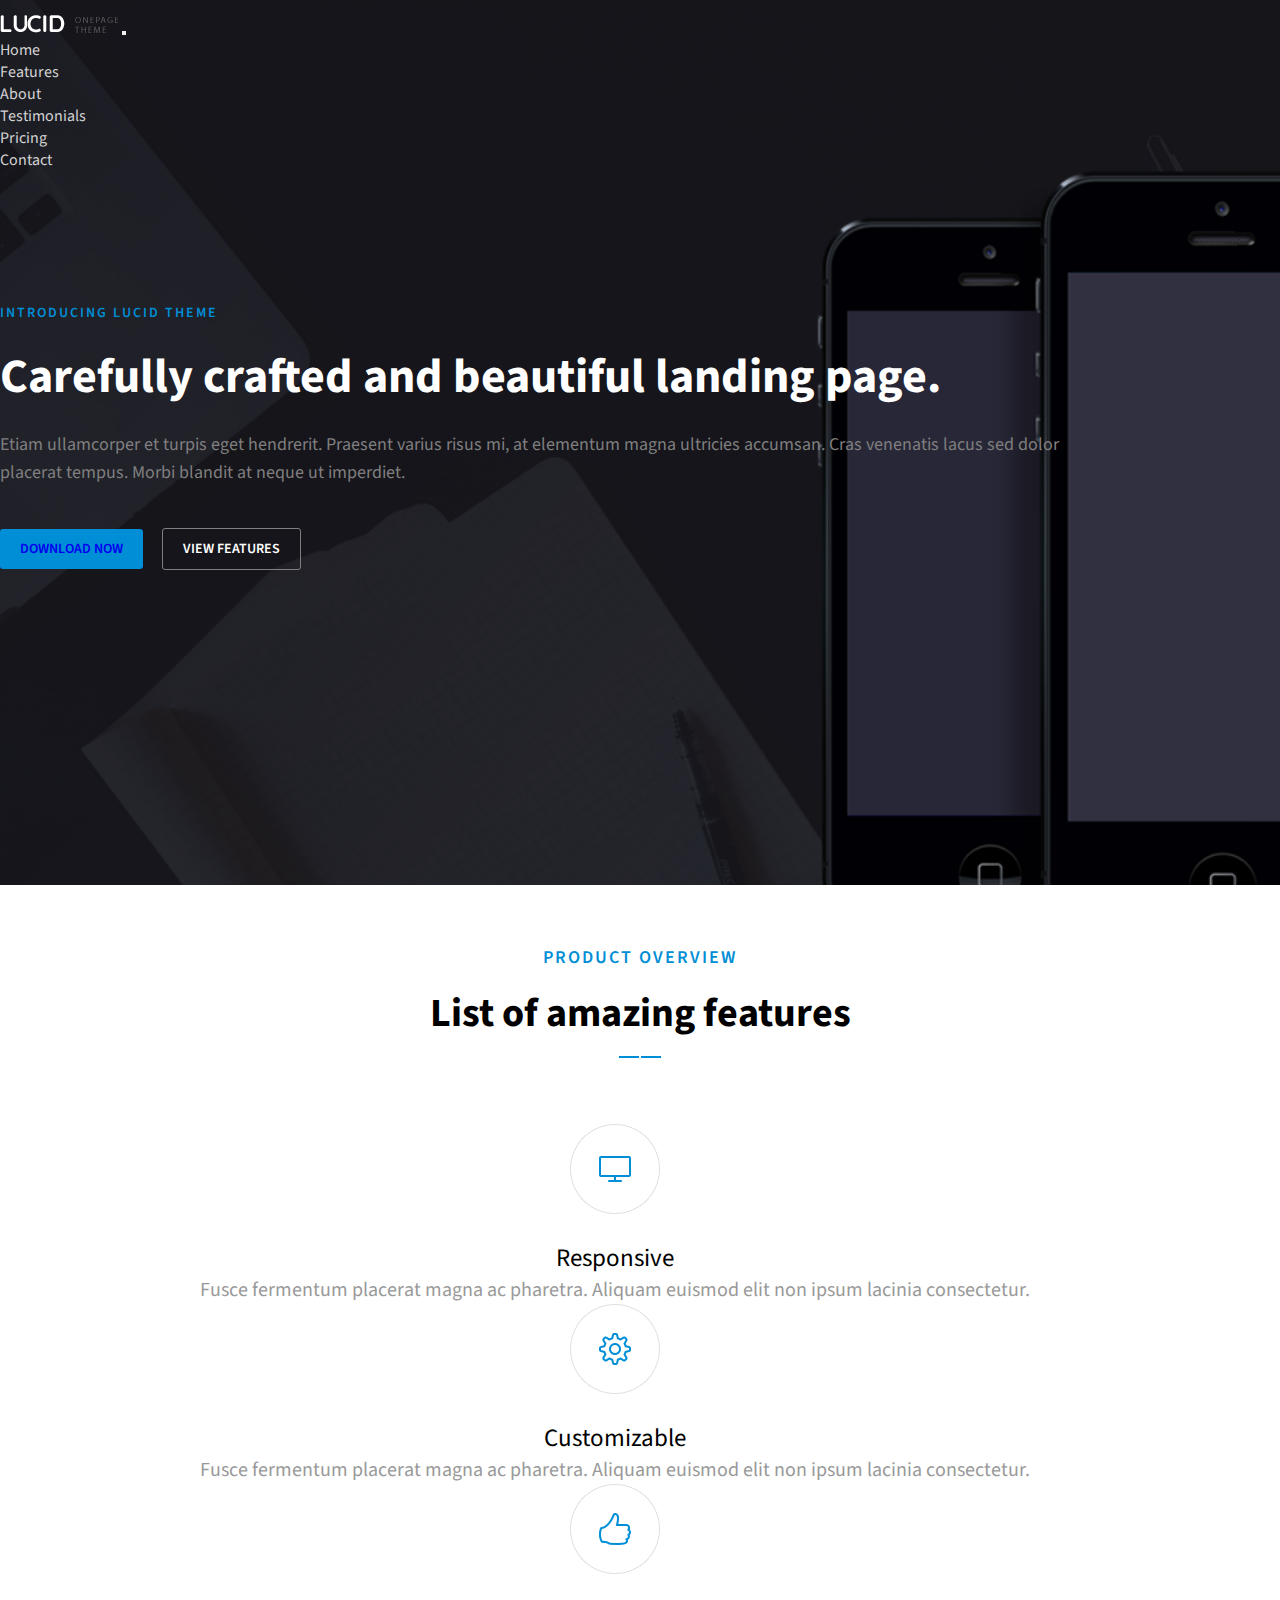
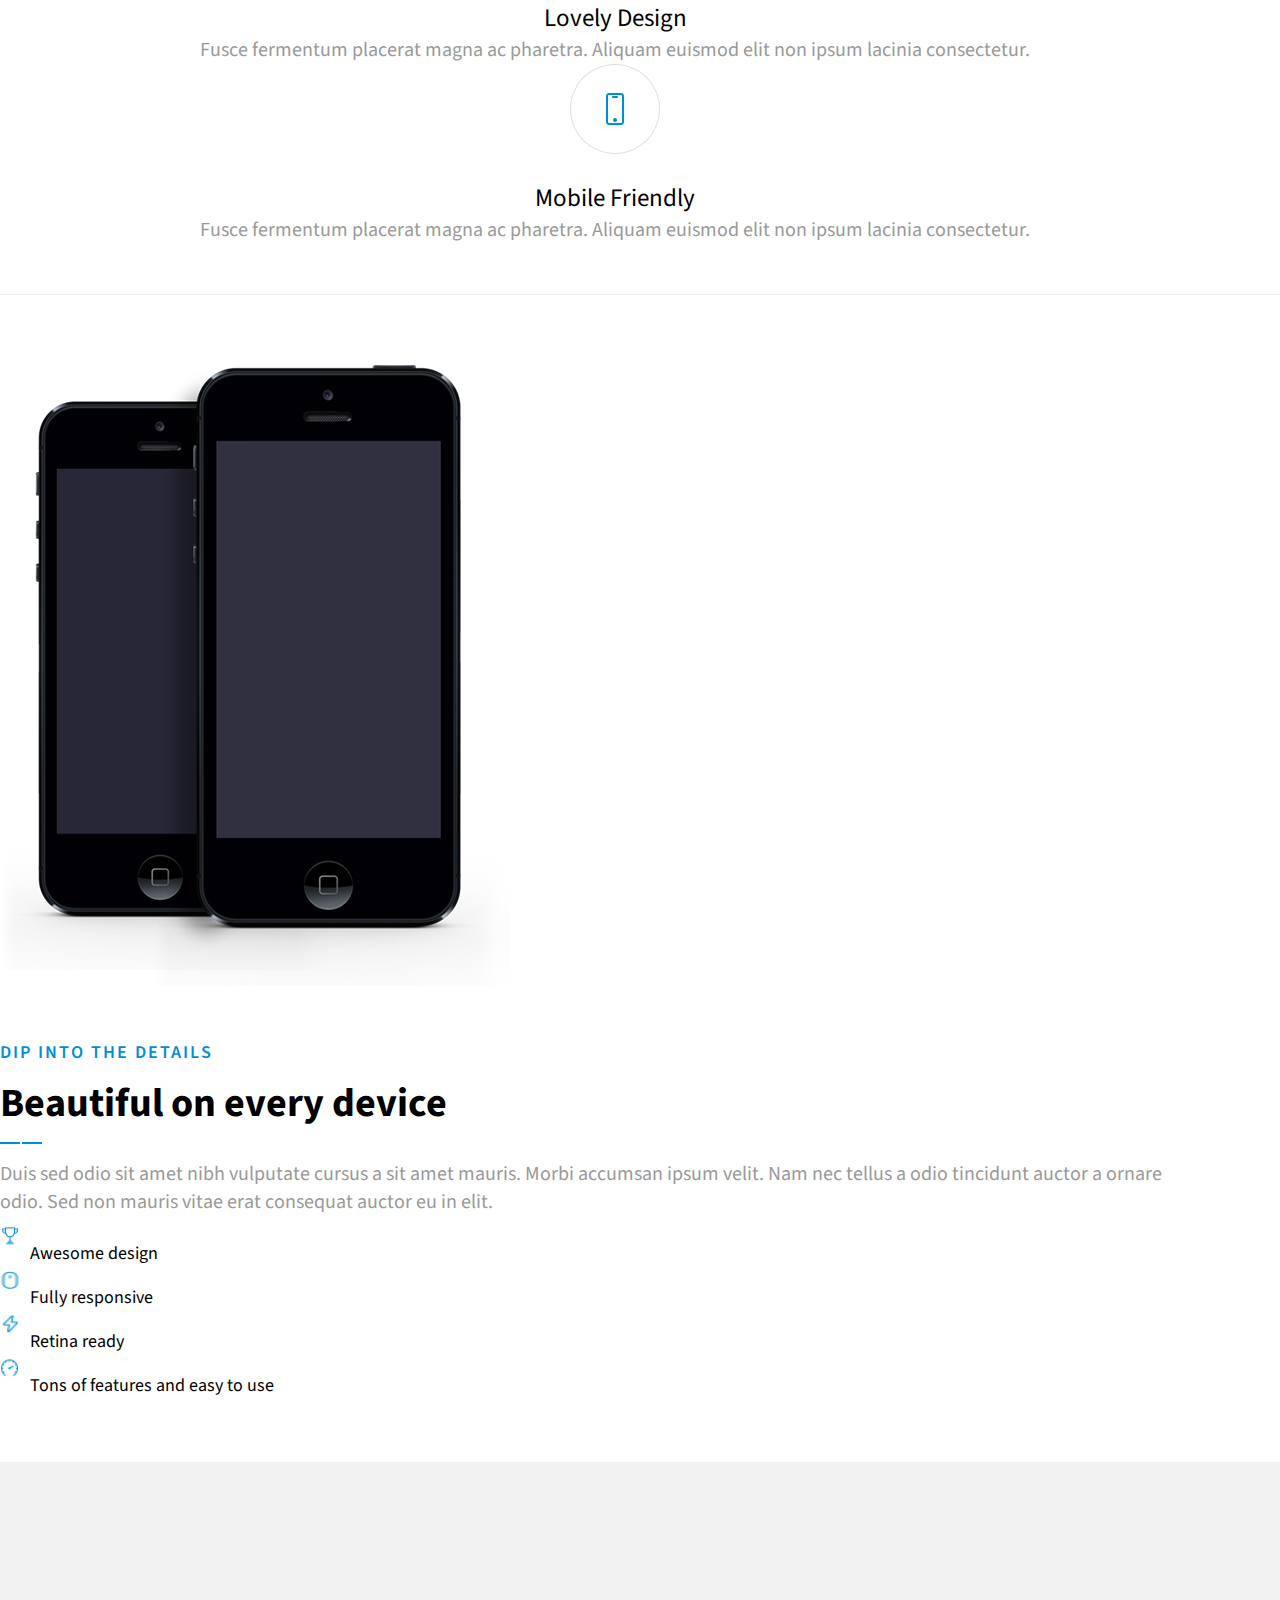
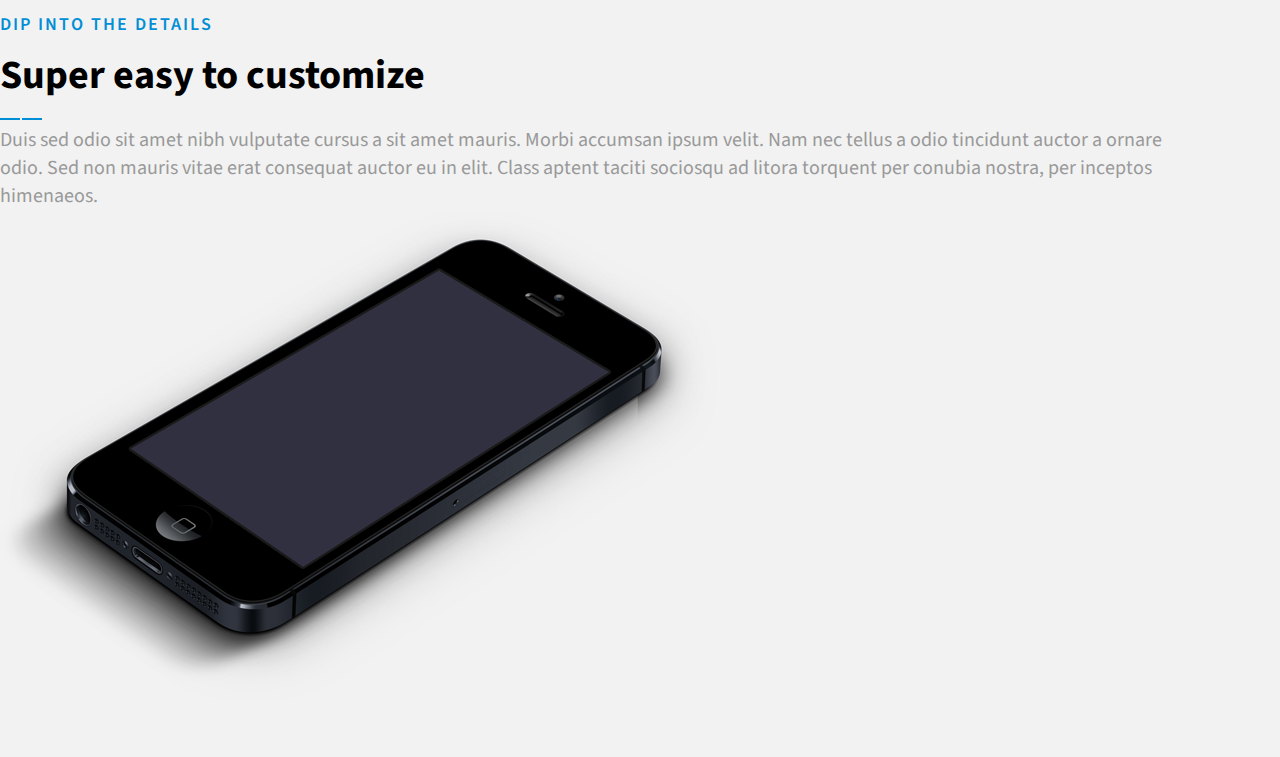
==== commit 55cd4e81: "Add files via upload" ====
--- a/index.html
+++ b/index.html
@@ -3,295 +3,224 @@
   <head>
     <meta charset="utf-8">
     <meta name="viewport" content="width=device-width, initial-scale=1">
-    <title>class 10</title>
+    <title>class 11</title>
     <link href="https://cdn.jsdelivr.net/npm/bootstrap@5.3.2/dist/css/bootstrap.min.css" rel="stylesheet" integrity="sha384-T3c6CoIi6uLrA9TneNEoa7RxnatzjcDSCmG1MXxSR1GAsXEV/Dwwykc2MPK8M2HN" crossorigin="anonymous">
 
 
-    <!-- google-font-link -->
-
+    <!-- google-fonts -->
     <link rel="preconnect" href="https://fonts.googleapis.com">
     <link rel="preconnect" href="https://fonts.gstatic.com" crossorigin>
-   <link href="https://fonts.googleapis.com/css2?family=Poppins:wght@100;200;300;400;500;600;700;800;900&family=Roboto:wght@100;300;400;500;700;900&display=swap" rel="stylesheet">
-
-   <!-- main-css-link -->
-
-   <link rel="stylesheet" type="text/css" href="css/style.css">
-
+    <link href="https://fonts.googleapis.com/css2?family=Quicksand:wght@300;400;500;600;700&family=Source+Sans+3:wght@200;300;400;500;600;700;800;900&display=swap" rel="stylesheet">
+
+
+    <!-- main-css-link -->
+    <link rel="stylesheet" type="text/css" href="css/style.css">
   </head>
   <body>
-
-    <!-- header-section-start -->
-    <section class="header-section">
-      <nav class="navbar navbar-expand-lg">
-  <div class="container">
-    <a class="navbar-brand" href="#"><img src="img/logo.png"></a>
+    
+<header class="header-section">
+  <div class="container">
+    
+<!-- header-section-start -->
+
+<div class="row">
+  <div class="col-lg-12">
+    <nav class="navbar navbar-expand-lg">
+  <div class="container">
+    <a class="navbar-brand" href="#"><img src="img/lucid.png" class="logo"><img src="img/one.png"></a>
     <button class="navbar-toggler" type="button" data-bs-toggle="collapse" data-bs-target="#navbarSupportedContent" aria-controls="navbarSupportedContent" aria-expanded="false" aria-label="Toggle navigation">
       <span class="navbar-toggler-icon"></span>
     </button>
     <div class="collapse navbar-collapse" id="navbarSupportedContent">
       <ul class="navbar-nav ms-auto mb-2 mb-lg-0">
         <li class="nav-item">
-          <a class="nav-link" aria-current="page" href="#">books</a>
-        </li>
-        <li class="nav-item">
-          <a class="nav-link" href="#">courses</a>
-        </li>
-        <li class="nav-item">
-          <a class="nav-link" href="#">others</a>
-        </li>
-        <li class="nav-item">
-          <a class="nav-link" href="#">blog</a>
-        </li>
-         <li class="nav-item">
-          <a class="btn btn-success" href="#">sign in</a>
-        </li>
+          <a class="nav-link active" aria-current="page" href="#">Home</a>
+        </li>
+        <li class="nav-item">
+          <a class="nav-link" href="#">features</a>
+        </li>
+        <li class="nav-item">
+          <a class="nav-link" href="#">about</a>
+        </li>
+        <li class="nav-item">
+          <a class="nav-link" href="#">testimonials</a>
+        </li>
+        <li class="nav-item">
+          <a class="nav-link" href="#">pricing</a>
+        </li>
+        <li class="nav-item">
+          <a class="nav-link" href="#">contact</a>
+        </li> 
       </ul>
     </div>
   </div>
 </nav>
-    </section>
-
-    <!-- header-section-end -->
-
-
-
-    <!-- banner-section-start -->
-    <section class="banner-section">
-      <div class="container">
-          <div class="banner-part">
-            <div class="row">
-            
-           <div class="col-lg-6">
-            <div class="content">
-               <h5>Are you ready to Learn?</h5>
-             <h1>Learn With fun on<span> any schedule</span></h1>
-             <p>Lorem ipsum dolor sit amet, consectetur adipiscing elit. Varius blandit facilisis quam netus.</p>
-             <a class="btn btn-success" href="#">get started</a>
-            </div>
-           </div>
-           <div class="col-lg-6">
-             <div class="frame-part">
-               <img src="img/frame.png">
-             </div>
-           </div>
-          </div>   
-          </div>
-      </div>
-    </section>
-
-    <!-- banner-section-end -->
-
-
-<!-- picture-section-start -->
-<section class="picture-section">
-  <div class="container">
-    <div class="row">
-      <div class="col-3">
-        <div class="picture-part">
-          <img src="img/img1.png">
-          <h4>1500+ Topic</h4>
-          <p>Learn Anythings</p>
-        </div>
-      </div>
-      <div class="col-3">
-        <div class="picture-part">
-          <img src="img/img2.png">
-          <h4>1800+ Students</h4>
-          <p>Learn Anythings</p>
-        </div>
-      </div>
-      <div class="col-3">
-        <div class="picture-part">
-          <img src="img/img3.png">
-          <h4>9K+ Test Token</h4>
-          <p>Learn Anythings</p>
-        </div>
-      </div>
-      <div class="col-3">
-        <div class="picture-part">
-          <img src="img/img4.png">
-          <h4>2000+ Student</h4>
-          <p>Learn Anythings</p>
-        </div>
-      </div>
-    </div>
-  </div>
-</section>
-
-<!-- picture-section-end -->
-
-
-
-<!-- course-section-start -->
-
-<section class="course-section">
+  </div>
+</div>
+
+
+<!-- header-section-end -->
+
+
+<!-- banner-section-start -->
+
+<div class="row">
+  <div class="col-lg-6">
+   <div class="content">
+      <span>introducing lucid theme</span>
+    <h1>Carefully crafted and beautiful landing page.</h1>
+    <p>Etiam ullamcorper et turpis eget hendrerit. Praesent varius risus mi, at elementum magna ultricies accumsan. Cras venenatis lacus sed dolor placerat tempus. Morbi blandit at neque ut imperdiet.</p>
+    <div class="double-button">
+      <a href="#" class="btn btn-primary">download now</a>
+      <a href="#" class="btn btn-secondary">view features</a>
+    </div>
+   </div>
+  </div>
+  <div class="col-lg-6"></div>
+</div>
+
+<!-- banner-section-end -->
+  </div>
+</header>
+
+<!-- product-section-start -->
+
+<section class="product-section">
   <div class="container">
     <div class="row">
       <div class="col-lg-12">
-        <div class="course-content">
-          <h2>Online Courses</h2>
+        <div class="content">
+          <span>product overview</span>
+          <h2>List of amazing features</h2>
+          <img src="img/line.png">
         </div>
       </div>
     </div>
 
     <div class="row">
-
-
-      <div class="col-lg-4">
-        <div class="course-inner">
-          <img src="img/c1.png">
-          <h4>Modern Psychology</h4>
-          <p>Designation</p>
-          <a class="btn btn-success" href="#">buy course</a>
-          <div class="row">
-            <div class="col-7">
-              <img src="img/calender.png" class="f-img">
-              <span>Start 20  April, 2021</span>
-            </div>
-            <div class="col-5">
-              <img src="img/people.png" class="f-img">
-              <span>60 seats</span>
-            </div>
-          </div>
-        </div>
-      </div>
-
-
-     <div class="col-lg-4">
-        <div class="course-inner">
-          <img src="img/c1.png">
-          <h4>Modern Psychology</h4>
-          <p>Designation</p>
-          <a class="btn btn-success" href="#">buy course</a>
-          <div class="row">
-            <div class="col-7">
-              <img src="img/calender.png" class="f-img">
-              <span>Start 20  April, 2021</span>
-            </div>
-            <div class="col-5">
-              <img src="img/people.png" class="f-img">
-              <span>60 seats</span>
-            </div>
-          </div>
-        </div>
-      </div>
-
-
-      <div class="col-lg-4">
-        <div class="course-inner">
-          <img src="img/c1.png">
-          <h4>Modern Psychology</h4>
-          <p>Designation</p>
-          <a class="btn btn-success" href="#">buy course</a>
-          <div class="row">
-            <div class="col-7">
-              <img src="img/calender.png" class="f-img">
-              <span>Start 20  April, 2021</span>
-            </div>
-            <div class="col-5">
-              <img src="img/people.png" class="f-img">
-              <span>60 seats</span>
-            </div>
-          </div>
-        </div>
-      </div> 
+      <div class="col-lg-3">
+        <div class="design">
+          <div class="box">
+            <img src="img/monitor.png">
+          </div>
+          <h4>responsive</h4>
+          <p>Fusce fermentum placerat magna ac pharetra. Aliquam euismod elit non ipsum lacinia consectetur.</p>
+        </div>
+      </div>
+
+      <div class="col-lg-3">
+        <div class="design">
+         <div class="box">
+            <img src="img/settings.png">
+         </div>
+          <h4>customizable</h4>
+          <p>Fusce fermentum placerat magna ac pharetra. Aliquam euismod elit non ipsum lacinia consectetur.</p>
+        </div>
+      </div>
+
+      <div class="col-lg-3">
+        <div class="design">
+         <div class="box">
+            <img src="img/like.png">
+         </div>
+          <h4>lovely design</h4>
+          <p>Fusce fermentum placerat magna ac pharetra. Aliquam euismod elit non ipsum lacinia consectetur.</p>
+        </div>
+      </div>
+
+      <div class="col-lg-3">
+        <div class="design">
+          <div class="box">
+            <img src="img/mobile.png">
+          </div>
+          <h4>mobile friendly</h4>
+          <p>Fusce fermentum placerat magna ac pharetra. Aliquam euismod elit non ipsum lacinia consectetur.</p>
+        </div>
+      </div>
+
     </div>
   </div>
 </section>
 
-
-<!-- course-section-end -->
-
-
-<!-- testimonial-section-start -->
-
-<section class="testimonial-section">
-  <div class="container">
-    <div class="row">
-      <div class="col-12">
-        <h2>Testimonial</h2>
-      </div>
-    </div>
-    
-    <div class="testimonial-part">
-         <div class="row">
-       <div class="col-4">
-         <img src="img/test.png">
-       </div>
-       <div class="col-8">
-         <p>There are many variations of passages of Lorem Ipsum available, but the majority have suffered alteration in some form, by injected humour, or randomised words which don't look even slightly believable.</p>
-       </div>
-   </div>
-    </div>
-
+<!-- product-section-end -->
+
+
+<!-- device-section-start -->
+
+<section class="device-section">
+  <div class="container">
+    <div class="device-part">
+      <div class="row">
+        <div class="col-lg-6">
+          <div class="device">
+            <img src="img/device.png">
+          </div>
+        </div>
+        <div class="col-lg-6">
+          <div class="content">
+            <span>dip into the details</span>
+            <h2>Beautiful on every device</h2>
+            <img src="img/line.png">
+            <p>Duis sed odio sit amet nibh vulputate cursus a sit amet mauris. Morbi accumsan ipsum velit. Nam nec tellus a odio tincidunt auctor a ornare odio. Sed non  mauris vitae erat consequat auctor eu in elit. </p>
+            <ul>
+              <li><img src="img/cup.png">Awesome design</li>
+              <li><img src="img/mouse.png">Fully responsive</li>
+              <li><img src="img/energy.png">Retina ready</li>
+              <li><img src="img/meter.png">Tons of features and easy to use</li>
+            </ul>
+          </div>
+        </div>
+      </div>
+    </div>
   </div>
 </section>
 
-<!-- testimonial-section-end -->
-
-
-
-
-<!-- footer-section-start -->
-
-<section class="footer-section">
-  <div class="container">
-    <div class="footer-part">
-      <div class="row">
-
-        <div class="col-4">
-          <p>Millions of people of all ages and from around the world are improving their lives with us</p>
-        </div>
-
-        <div class="col">
-          <h4>course</h4>
-          <ul>
-            <li>graphic design</li>
-            <li>web design</li>
-            <li>business</li>
-            <li>marketing</li>
-            <li>engineering</li>
-          </ul>
-        </div>
-        <div class="col">
-           <h4>terms</h4>
-          <ul>
-            <li>graphic design</li>
-            <li>web design</li>
-            <li>business</li>
-            <li>marketing</li>
-            <li>engineering</li>
-          </ul>
-        </div>
-        <div class="col">
-           <h4>useful link</h4>
-          <ul>
-            <li>graphic design</li>
-            <li>web design</li>
-            <li>business</li>
-            <li>marketing</li>
-            <li>engineering</li>
-          </ul>
-        </div>
-
-      </div>
-
-    <div class="footer-end">
-       <div class="row">
-          <div class="col-12">
-            <h4>copyright&copy;2020 www.com</h4>
-          </div>
-        </div>
-
-    </div>
-
-    </div>
-  </div>
+
+<!-- device-section-end -->
+
+
+<!-- details-section-start -->
+
+<section class="details-section">
+<div class="container"> 
+<div class="row">
+  <div class="col-lg-6">
+    <div class="content">
+      <span>dip into the details</span>
+      <h2>Super easy to customize</h2>
+      <img src="img/line.png">
+      <p>Duis sed odio sit amet nibh vulputate cursus a sit amet mauris. Morbi accumsan ipsum velit. Nam nec tellus a odio tincidunt auctor a ornare odio. Sed non  mauris vitae erat consequat auctor eu in elit. Class aptent taciti sociosqu ad litora torquent per conubia nostra, per inceptos himenaeos.</p>
+    </div>
+  </div>
+  <div class="col-lg-6">
+    <div class="iphone">
+      <img src="img/iphone.png">
+    </div>
+  </div>
+</div>
+</div>
 </section>
-<!-- footer-section-end -->
-
-
-    
+
+<!-- details-section-end -->
+
+
+
+
+
+
+
+
+
+
+
+
+
+
+
+
+
+
+
     <script src="https://cdn.jsdelivr.net/npm/bootstrap@5.3.2/dist/js/bootstrap.bundle.min.js" integrity="sha384-C6RzsynM9kWDrMNeT87bh95OGNyZPhcTNXj1NW7RuBCsyN/o0jlpcV8Qyq46cDfL" crossorigin="anonymous"></script>
   </body>
 </html>--- a/css/style.css
+++ b/css/style.css
@@ -1,16 +1,17 @@
+/*font-family: 'Quicksand', sans-serif;
+font-family: 'Source Sans 3', sans-serif;*/
+
 *{
 	margin: 0;
 	padding: 0;
-	/*font-family: 'Poppins', sans-serif;
-    font-family: 'Roboto', sans-serif;*/
-}
-.container{
-	width: 1440px;
 }
 body{
-	font-family: 'Poppins', sans-serif;
-}
-
+    font-family: 'Source Sans 3', sans-serif;
+}
+
+a, a:hover{
+	text-decoration: none;
+}
 ul{
 	margin: 0;
 	padding: 0;
@@ -22,265 +23,261 @@
 /*header-section-start*/
 
 .header-section{
-	background: #F0FFF0;
-	padding: 15px;
+  padding: 15px 0px;
+  background: url(../img/bg.png) center center no-repeat;
+  background-size: cover;
+  height: 95vh;
+}
+.logo{
+	margin-right: 10px;
 }
 .header-section .nav-link{
-	padding-left: 35px !important;
-	text-transform: capitalize;
-	font-size: 16px;
-	font-weight: 400;
-}
-
-.header-section .btn-success{
-	 font-family: 'Roboto', sans-serif;
-	margin-left: 35px !important;
-	padding: 8px 30px;
-	border-radius: 40px;
-    background: #21B573;
-    border-color:#21B573;
-    transition: 0.5s;
-    font-size: 16px;
-	font-weight: 400;
-}
-.header-section .btn-success:hover{
-	 font-family: 'Roboto', sans-serif;
-    background: #56548c;
-    border-color:#56548c;
-      transition: 0.5s;
-}
-/*header-section-end*/
-
+  color: #d3d3d2 !important;
+  text-transform: capitalize;
+
+}
+
+.header-section .nav-link:hover{
+  background: url(../img/line.png) center bottom no-repeat;
+  
+}
 
 /*banner-section-start*/
 
-.banner-section{
-	background: #F0FFF0;
-	padding: 55px;
-}
-.banner-section .content{
-  margin-top: 50px;
-}
-.banner-section .content h5{
-	font-size: 16px;
-	font-weight: 400;
-	color: #FD511A;
-	margin-bottom: 15px;
-}
-
-.banner-section .content h1{
+.header-section .content{
+	padding: 130px 0px;
+}
+
+.header-section .content span{
+	font-family: 'Source Sans 3', sans-serif;
+	text-transform: uppercase;
+	font-size: 14px;
+	color: #008ed6;
+	font-weight: 600;
+	letter-spacing: 2px;
+	margin-bottom: 80px;
+}
+.header-section .content h1{
+  font-family: 'Source Sans 3', sans-serif;
 	font-size: 48px;
-	font-weight: 700;
-	color: #000000;
-	line-height: 70px;
-	padding-right: 220px;
-}
-
-.banner-section .content h1 span{
-	font-size: 48px;
-	font-weight: 700;
-	color: #21B573;
-	line-height: 70px;
-}
-
-.banner-section .content p{
-	font-family: 'Poppins', sans-serif;
-    font-size: 16px;
-	font-weight: 500;
-	padding-right: 220px;
-	margin-top: 30px;
-	line-height: 36px;
-}
-.banner-section .frame-part img{
-	width: 620px;
-}
-
-.banner-section .content .btn-success{
-	 font-family: 'Roboto', sans-serif;
-/*	margin-left: 35px !important;*/
-	padding: 8px 30px;
-	border-radius: 40px;
-    background: #21B573;
-    border-color:#21B573;
-    transition: 0.5s;
-    font-size: 16px;
-	font-weight: 400;
-	margin-top: 30px;
-	text-transform: capitalize;
-}
-
-.banner-section .content .btn-success:hover{
-	 font-family: 'Roboto', sans-serif;
-    background: #56548c;
-    border-color:#56548c;
-      transition: 0.5s;
-}
+	color: #fff;
+	padding-right: 32px;
+	margin-top: 20px;
+}
+.header-section .content p{
+	font-family: 'Source Sans 3', sans-serif;
+	font-size: 18px;
+	color: #7f7f7f;
+ padding-right: 158px;
+ line-height: 28px;
+ margin-top: 20px;
+}
+.header-section .content .double-button{
+	padding-top: 50px;
+}
+
+
+.header-section .content .double-button .btn-primary{
+	background: #008ed6 !important;
+	border-radius: 3px !important;
+	text-transform: uppercase;
+	font-size: 14px;
+	font-weight: 600;
+	padding: 10px 20px;
+	margin-right:16px ;
+	transition: 0.5s;
+}
+
+
+.header-section .content .double-button .btn-secondary{
+	background: transparent !important;
+	border: 1px solid #7f7f7f !important;
+	border-radius: 3px !important;
+	text-transform: uppercase;
+	font-size: 14px;
+	font-weight: 600;
+	padding: 10px 20px;
+	color: white;
+	transition: 0.5s;
+}
+
+.header-section .content .double-button .btn-primary:hover{
+		background: transparent !important;
+	border: 1px solid #7f7f7f !important;
+	color: white;
+	transition: 0.5s;
+}
+
+.header-section .content .double-button .btn-secondary:hover{
+	background: #008ed6 !important;
+	border: 1px solid #008ed6 !important;
+	transition: 0.5s;
+}
+
 /*banner-section-end*/
 
 
 
-/*picture-section-start*/
-
-.picture-section{
- padding: 60px 0px;
- background: white;
-}
-
-.picture-section .picture-part{
-   background: #F8FFFB;
-   text-align: center;
-   padding: 40px 0px;
-
-}
-
-.picture-section .picture-part:hover{
-	box-shadow: 0px 20px 40px 0px rgba(0, 0, 0, 0.10);
-	border-radius: 10px;
-}
-
-
-.picture-section .picture-part img{
-	width: 32%;
-	margin-bottom:15px ;
-}
-
-
-.picture-section .picture-part h4{
-	font-size: 24px;
-	margin: 5px;
-	font-weight: 500px;
-}
-
-
-.picture-section .picture-part p{
-	font-weight: 400px;
-	font-size: 16px;
-}
-
-/*picture-section-end*/
-
-
-
-/*course-section-start*/
-
-.course-section{
+/*product-section-start*/
+
+ .product-section{
+ 	padding-bottom: 50px;
+ 	border-bottom: 1px solid #ededed;
+ }
+.product-section .content{
+	text-align: center;
+	padding: 60px 0px;
+}
+.product-section .content span{
+	font-family: 'Source Sans 3', sans-serif;
+	text-transform: uppercase;
+	font-size: 18px;
+	color: #008ed6;
+	font-weight: 600;
+	letter-spacing: 2px;
+	margin-bottom: 80px;
+}
+.product-section .content h2{
+	 font-family: 'Source Sans 3', sans-serif;
+	font-size: 40px;
+	margin-top: 15px;
+	font-weight: 600px;
+}
+.product-section .content img{}
+
+
+.product-section .design{
+	text-align: center;
+}
+
+.product-section .design .box{
+
+}
+
+
+.product-section .design .box img{
+	margin-right: 50px;
+
+}
+.product-section .design h4{
+	 font-family: 'Source Sans 3', sans-serif;
+	 font-weight: 400;
+	 font-size: 25px;
+	 text-transform: capitalize;
+	 text-align: center;
+	 margin-right: 50px;
+	 margin-top: 20px;
+
+}
+.product-section .design p{
+	 font-family: 'Source Sans 3', sans-serif;
+	 color: #999999;
+	 font-size: 20px;
+	 padding-right: 50px;
+	 text-align: center;
+	}
+
+/*product-section-end*/
+
+
+/*device-section-start*/
+
+.device-section{
+	padding: 70px 0px;
+}
+
+
+.device-section .content{
+	margin-top: 48px;
+}
+
+
+.device-section .content span{
+	font-family: 'Source Sans 3', sans-serif;
+	text-transform: uppercase;
+	font-size: 18px;
+	color: #008ed6;
+	font-weight: 600;
+	letter-spacing: 2px;
+}
+
+.device-section .content h2{
+	 font-family: 'Source Sans 3', sans-serif;
+	font-size: 40px;
+	margin-top: 10px;
+	font-weight: 600px;
+}
+
+
+.device-section .content img{
+	margin-top: 10px;
+	margin-bottom: 10px;
+}
+
+
+.device-section .content p{
+	font-family: 'Source Sans 3', sans-serif;
+	 color: #999999;
+	 font-size: 20px;
+	 padding-right: 100px;
+	
+}
+
+.device-section .content ul{}
+
+
+.device-section .content ul li{
+	font-family: 'Source Sans 3', sans-serif;
+	font-size: 18px;
+	line-height: 13px;
+}
+
+.device-section .content ul li img{
+	margin-right: 10px;
+	width: 20px;
+	height: 20px;
+	margin-bottom: 13px;
+}
+
+/*device-section-end*/
+
+
+/*details-section-start*/
+
+.details-section{
+	background: #f2f2f2;
 	padding: 50px 0px;
 }
-.course-section .course-content h2{
-	text-align: center;
-	font-size: 36px;
-	font-weight: 700;
-}
-
-.course-section .course-inner {
-	box-shadow: 0px 20px 40px 0px rgba(0, 0, 0, 0.10);
-	margin-top: 50px;
-	padding: 37px 0px 37px 37px;
-}
-
-.course-section .course-inner img{
-	width: 330px;
-}
-
-.course-section .course-inner h4{
-   font-size: 24px;
-   font-weight: 500;
-   margin-top: 15px;
-}
-
-.course-section .course-inner p{
-   font-size: 16px;
-   font-weight: 400;
-   margin-top: 15px;
-}
-
-.course-section .btn-success{
-	 font-family: 'Roboto', sans-serif;
-/*	margin-left: 35px !important;*/
-	padding: 8px 30px;
-	border-radius: 40px;
-    background: #21B573;
-    border-color:#21B573;
-    transition: 0.5s;
-    font-size: 16px;
-	font-weight: 400;
-	margin-top: 15px;
-	text-transform: capitalize;
-	margin-bottom: 20px;
-}
-.f-img{
-	width: 24px !important;
-}
-
-/*course-section-end*/
-
-
-/*testimonial-section-start*/
-
-.testimonial-section{
-	padding: 90px;
-	
-}
-
-.testimonial-section h2{
-	font-weight:700 ;
-	font-size:36px ;
-	text-align: center;
-}
-
-.testimonial-section .testimonial-part img{
-	width: 120px;
-	margin-left: 200px;
-}
-.testimonial-section .testimonial-part{
-	padding: 50px;
-}
-
-.testimonial-section .testimonial-part p{
-	font-weight:400 ;
-	font-size:16px ;
-	padding-right: 206px;
-	margin-top: 15px;
-	line-height: 30px;
-}
-
-/*testimonial-section-end*/
-
-
-
-/*footer-section-start*/
-
-.footer-section{
-	background: #282531;
-	padding: 50px 0px;
-}
-
-.footer-section .footer-part p{
-	color: white;
-	font-size: 16px;
-	font-weight: 400;
-}
-
-.footer-section .footer-part h4{
-	color: white;
-	font-size: 18px;
-	font-weight: 700;
-	text-transform: capitalize;
-}
-.footer-section .footer-part ul li{
-	color: white;
-	font-size: 16px;
-	font-weight: 400;
-	text-transform: capitalize;s
-}
-
-.footer-section .footer-end h4{
-	color: white;
-	text-align: center;
-	font-size: 16px;
-	font-weight: 400;
-	margin-top: 70px;
-}
-
-
-/*footer-section-end+
+.details-section .content{
+	margin-top: 100px;
+}
+
+
+.details-section .content span{
+	font-family: 'Source Sans 3', sans-serif;
+	text-transform: uppercase;
+	font-size: 18px;
+	color: #008ed6;
+	font-weight: 600;
+	letter-spacing: 2px;
+}
+
+.details-section .content h2{
+	 font-family: 'Source Sans 3', sans-serif;
+	font-size: 40px;
+	margin-top: 10px;
+	font-weight: 600px;
+}
+
+.details-section .content img{}
+
+.details-section .content p{
+	font-family: 'Source Sans 3', sans-serif;
+	 color: #999999;
+	 font-size: 20px;
+	 padding-right: 100px;
+}
+
+
+/*details-section-end*/